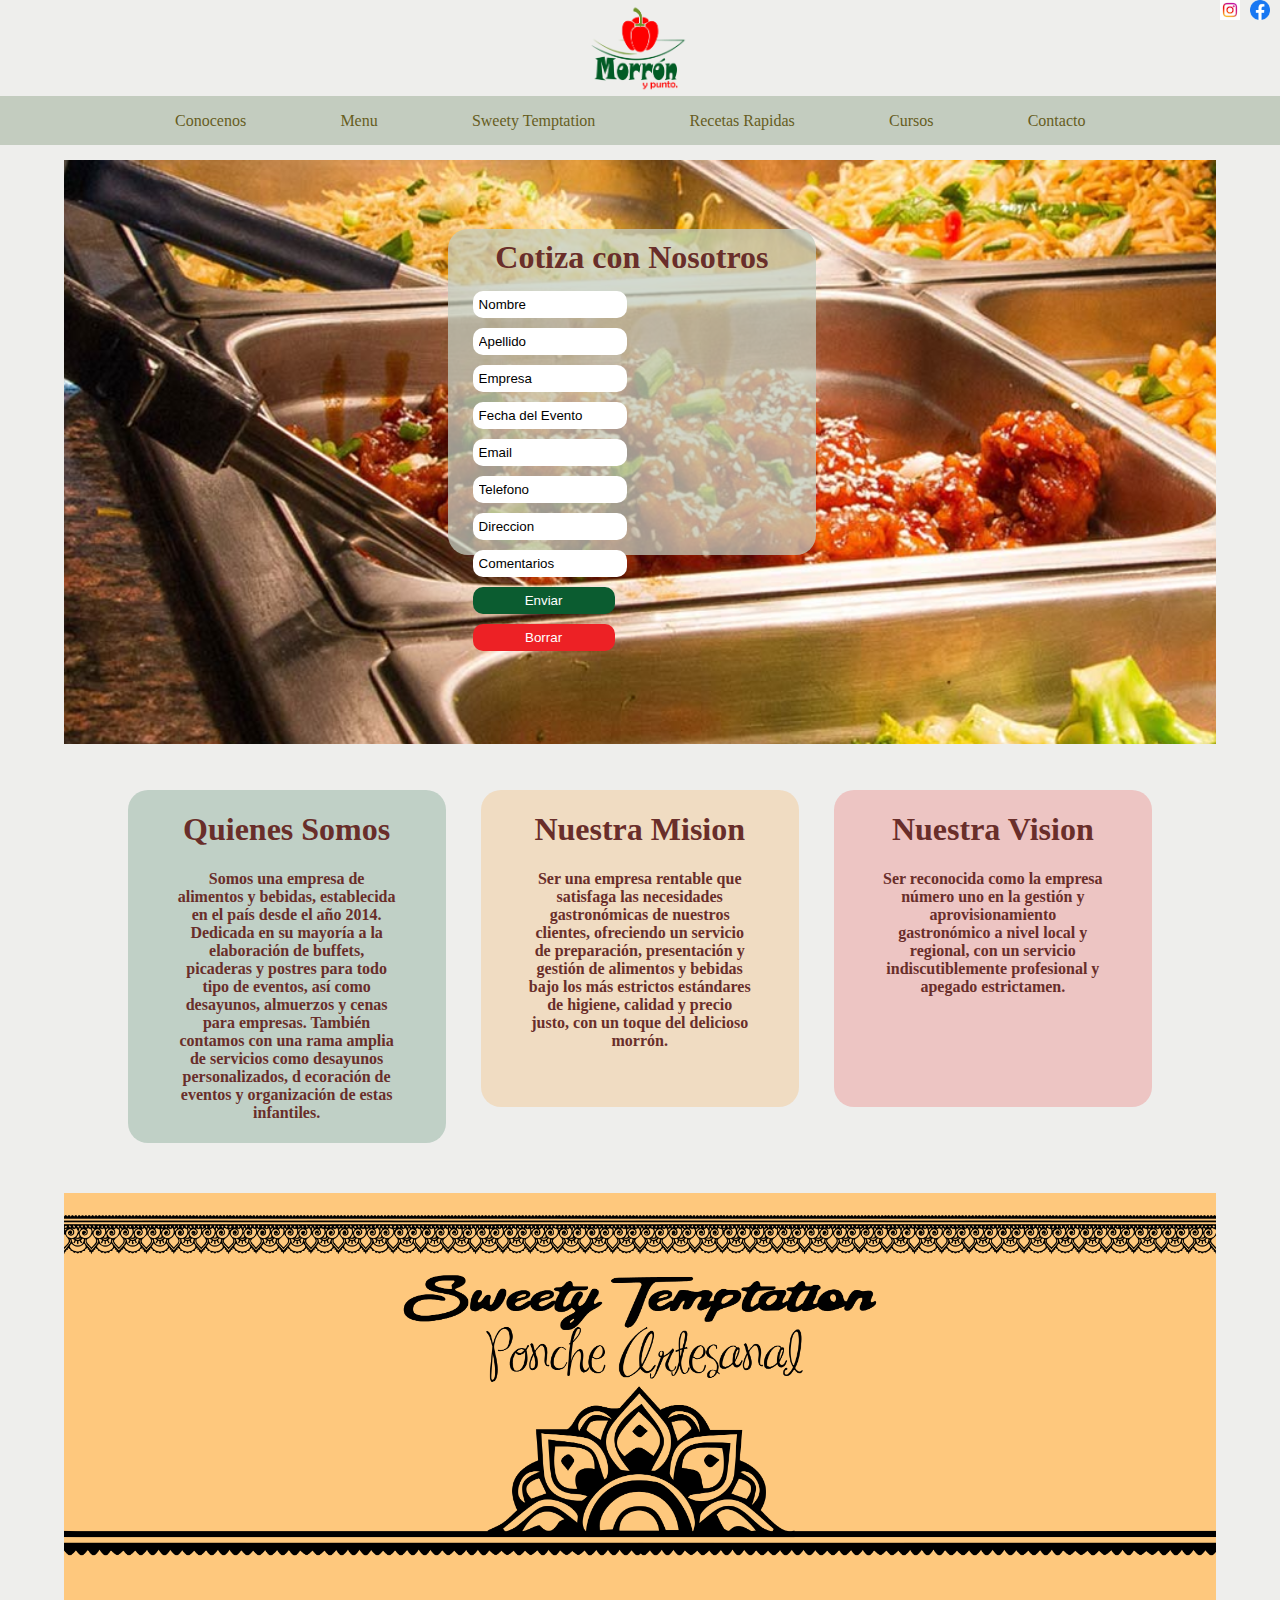
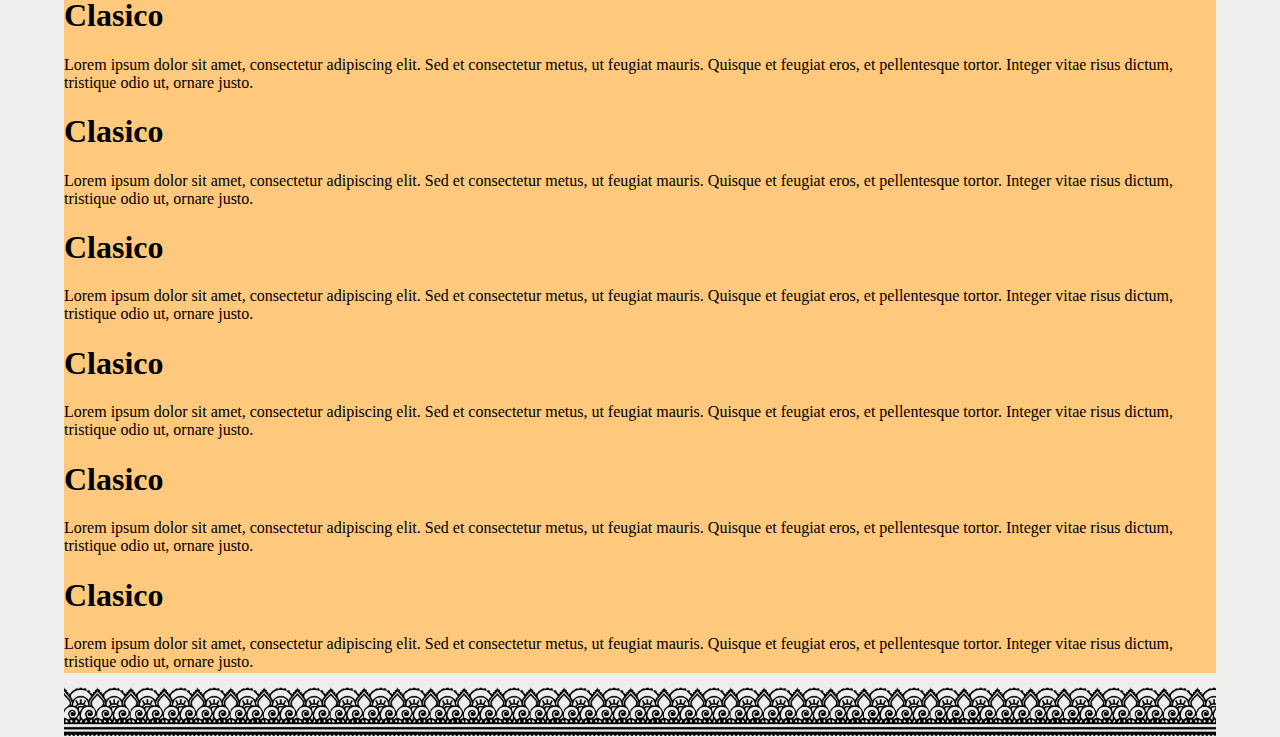
==== index.html @ d9755382 "Update index.html" ====
<!DOCTYPE HTML>
	<html lang="en-US">

<head>
	
	<meta charset ="utf-8"> 

	<title>	Morron Y Punto </title>

	<link	rel="stylesheet" type="text/css" href="main.css"/>
	
</head>

			
<body>


<header>
		<nav class="socialMediaButtons">
			<a href="https://www.facebook.com/"><img src="img/logoFB.png" width="20px"></a>
			<a href="https://www.instagram.com/"><img src="img/logoInstagram.jpg" width="20px" ></a>			
		</nav>
	
	<article class="logoHeader">
    	<img src="img/morronLogo.png" width="100px" class="center" style="margin:0px 46%;">
    </article>	
<nav class="navMain">
		<ul class="navButtons">
			<li><a href="#tabAbout">Conocenos</a></li>
			<li><a href="index">Menu</a></li>
			<li><a href="#sweety">Sweety Temptation</a></li>
            <li><a href="index">Recetas Rapidas</a></li>
			<li><a href="index">Cursos</a></li>
			<li><a href="index">Contacto</a></li>			
		</ul>
		

</nav>
</header>





<main>

	<article class="tabHome">

		<section class="formQuote">
	<h1>Cotiza con Nosotros</h1>
        <!--floatLeft inputs-->
    <input  type="text" value="Nombre">
    <input  type="text" value="Apellido">
    <input  type="text" value="Empresa">
    <input  type="text" value="Fecha del Evento">
        <!--floatRight inputs-->    
    <input  type="text" value="Email">
    <input  type="text" value="Telefono">
    <input  type="text" value="Direccion">
    <input  type="text" value="Comentarios">
        <!--Buttons (Duh!)-->           
	<input	id="enviar"	type="submit" value="Enviar" >
	<input	id="borrar"	type="reset" value="Borrar" >

		</section>

	</article>


<article id="tabAbout" class="tabAbout" > <!--tab1-->

		<a href="#tabAbout">
        <section class="card" style="background:rgb(11,92,48,0.2);">
        
			 <div class="tabAboutDescription" >
				<h1 > Quienes Somos </h1>
				<h4 > Somos una empresa de alimentos y bebidas, establecida en el país desde el año 2014. 
				Dedicada en su mayoría a la elaboración de buffets, picaderas y postres para todo tipo de eventos, así como desayunos, almuerzos y cenas para empresas.
				También contamos con una rama amplia de servicios como desayunos personalizados, d
				ecoración de eventos y organización de estas infantiles. 
				</h4>
			</div>
		</section>
        </a>

		<a href="#tabAbout">
        <section class="card" style="background:rgb(248,152,29,0.2);">
			<div class="tabAboutDescription ">
				 <h1 > Nuestra Mision </h1>
				<h4 > Ser una empresa rentable que satisfaga las necesidades gastronómicas de nuestros clientes, ofreciendo un servicio
				de preparación, presentación y gestión de alimentos y bebidas bajo los más estrictos estándares de higiene, calidad y
				precio justo, con un toque del delicioso morrón. 
				</h4>
			</div>
		</section>
    	</a>

        <a href="#tabAbout">
        <section class="card" style="background:rgb(237,33,37,0.2);">		
			<div class="tabAboutDescription">
				 <h1 > Nuestra Vision </h1>
				<h4 > Ser reconocida como la empresa número uno en la gestión y 
				aprovisionamiento gastronómico a nivel local y regional, con un servicio indiscutiblemente 
				profesional y apegado estrictamen.
				</h4>
			</div>	
		</section>		
    	</a>
		
		
		
	</article>




	<article id="sweety" class="tabSweeting">
    	
        <section class="tabSweetingHead">
     		<img src="img/imgSweeting.png" width="100%">
    	</section>
        
    		<section class="sweetFlavors"> 
            	
               	<div class="cardDiv">
                	<section class="sweetCard"> 
            		<h1> Clasico</h1>
                    	<div class="sweetDrop">
                    		<div class="sweetImg vanilla"> 
                        	<!--<img src="img/imgVainilla.jpg"  width="100%">-->
                         	</div>
                    			<div class="sweetFlavorsDes">
                    	
                       			<p> Lorem ipsum dolor sit amet, consectetur adipiscing elit. Sed et consectetur metus, ut feugiat mauris. Quisque et feugiat eros, et pellentesque tortor. Integer vitae risus dictum, tristique odio ut, ornare justo.	</p>
                    			</div>
                   </div>
                    
            	</section>

<section class="sweetCard"> 
            		<h1> Clasico</h1>
                    	<div class="sweetDrop">
                    		<div class="sweetImg bombom"> 
                        	<!--<img src="img/imgVainilla.jpg"  width="100%">-->
                         	</div>
                    			<div class="sweetFlavorsDes">
                    	
                       			<p> Lorem ipsum dolor sit amet, consectetur adipiscing elit. Sed et consectetur metus, ut feugiat mauris. Quisque et feugiat eros, et pellentesque tortor. Integer vitae risus dictum, tristique odio ut, ornare justo.	</p>
                    			</div>
                   </div>
                    
            	</section>
				</div>
                
                <div class="cardDiv">
                	<section class="sweetCard"> 
            		<h1> Clasico</h1>
                    	<div class="sweetDrop">
                    		<div class="sweetImg ciruela"> 
                        	<!--<img src="img/imgVainilla.jpg"  width="100%">-->
                         	</div>
                    			<div class="sweetFlavorsDes">
                    	
                       			<p> Lorem ipsum dolor sit amet, consectetur adipiscing elit. Sed et consectetur metus, ut feugiat mauris. Quisque et feugiat eros, et pellentesque tortor. Integer vitae risus dictum, tristique odio ut, ornare justo.	</p>
                    			</div>
                   </div>
                    
            	</section>
                
				<section class="sweetCard"> 
            		<h1> Clasico</h1>
                    	<div class="sweetDrop">
                    		<div class="sweetImg pistachio"> 
                        	<!--<img src="img/imgVainilla.jpg"  width="100%">-->
                         	</div>
                    			<div class="sweetFlavorsDes">
                    	
                       			<p> Lorem ipsum dolor sit amet, consectetur adipiscing elit. Sed et consectetur metus, ut feugiat mauris. Quisque et feugiat eros, et pellentesque tortor. Integer vitae risus dictum, tristique odio ut, ornare justo.	</p>
                    			</div>
                   </div>
                    
            	</section>
				</div>
                
                <div class="cardDiv">
					<section class="sweetCard"> 
            		<h1> Clasico</h1>
                    	<div class="sweetDrop">
                    		<div class="sweetImg turron"> 
                        	<!--<img src="img/imgVainilla.jpg"  width="100%">-->
                         	</div>
                    			<div class="sweetFlavorsDes">
                    	
                       			<p> Lorem ipsum dolor sit amet, consectetur adipiscing elit. Sed et consectetur metus, ut feugiat mauris. Quisque et feugiat eros, et pellentesque tortor. Integer vitae risus dictum, tristique odio ut, ornare justo.	</p>
                    			</div>
                   </div>
                    
            	</section>
<section class="sweetCard"> 
            		<h1> Clasico</h1>
                    	<div class="sweetDrop">
                    		<div class="sweetImg coco"> 
                        	<!--<img src="img/imgVainilla.jpg"  width="100%">-->
                         	</div>
                    			<div class="sweetFlavorsDes">
                    	
                       			<p> Lorem ipsum dolor sit amet, consectetur adipiscing elit. Sed et consectetur metus, ut feugiat mauris. Quisque et feugiat eros, et pellentesque tortor. Integer vitae risus dictum, tristique odio ut, ornare justo.	</p>
                    			</div>
                   </div>
                    
            	</section>
				</div>

            	</section>
            
            
            </section>
            
    
    	<section class="tabSweetingFoot">
        	
        </section>

    </article>
    
    
    

</main>	

<footer> 

</footer>

<!--
Lorem Ipsum is simply dummy text of the printing and typesetting industry. Lorem Ipsum has been the industry's standard dummy text ever since the 1500s, when an unknown printer took a galley of type and scrambled it to make a type specimen book. It has survived not only five centuries, but also the leap into electronic typesetting, remaining essentially unchanged. It was popularised in the 1960s with the release of Letraset sheets containing Lorem Ipsum passages, and more recently with desktop publishing software like Aldus PageMaker including versions of Lorem Ipsum
	-->	







</body>

</html>
---- main.css ----
html
{
	scroll-behavior: smooth;
}

.center 
{margin	:0px 50%;}

.floatLeft
{float	:left;}

.floatRight 
{float	:right;}



/*.container
{
	width: 75%;
    margin: 0px 25%;
}
	maybe?
*/


body
{
	width			:100%;
	margin			:0px;
	padding			:0px;
	background		:#EEEEEC;
	text-decoration	:none;
	font			:18;
}

a
{
	text-decoration:none;
	text-transform:none;
}

header
{
/*	position:absolute;
	margin-bottom: 100px;*/
	width		:100%;
	max-height	:200px;
}

Header aside
{
	width: 100%;
}

logoHeader
{
	float		:left;
	background	:#C3CCBF;
}


.navMain
{
	width		:100%;
	float		:right;
	color		:#665D1E;
	/*height	:70px;*/
	background	:#C3CCBF;
	display: inline-block;
}

.socialMediaButtons
{
	width				:100%; 
	position			:absolute;
	/*background-color	:#C3CCBF;*/
	height				:20px;
}

.socialMediaButtons img
{
	float			:right;
	margin			:0px 10px 0px 0px;
}

.navButtons
{
	list-style	:none;
	margin		:0px auto 0px auto;
	padding		:0px;
	width		:80%;
	font-size	: 100%;

}

.navButtons a
{
	/*background: #B0BF1A;*/
	color			:#665D1E;
	/*width			:16%;*/
	padding			: 1.5% 4.6%;
	float			:left;
	text-decoration	:none;
	text-align		:center;
	padding			: 20% auto;
	transition		:1s;
	
}
.navButtons a:hover
{
	background		:#665D1E;
	color			:#ffffff;
	transition		:1s;
}




main
{
	background		:url(img/imgBackground.jpg) no-repeat /*center*/ fixed;
	background-size	:cover;
	width			:90%;
	margin			:5% auto;
}



.tabHome
{
	width			:100%;
	height			:20%;
	/*padding			:4% 0%;*/
}

.formQuote
{
	background		: rgba(195,204,191,0.75) /*#C3CCBF*/;
	border-radius	: 2px;
	max-width		: 32%;
	min-width		: 20%;
	max-height		: 306px;
	margin			: 6% 33.3% 16% 33.3%;
	padding			: 10px 0px;
	border-radius	: 20px;
	display			: inline-block;
}

.formQuote input
{
	float			:left;
	width			:38.5%;
	min-width		:38.5%;
	border-radius	:10px;
	border			:none;
	background		:#FFF;
	margin			:5px 25px;
	padding			:6px;
	display			:block;
}

.formQuote h1
{
	float			:left;
	margin			:0;
	width			:100%;
	text-align		:center;
	margin-bottom	:10px;
	color			:#692E2A;
}

#borrar
{
	background	:#ED2125; 
	color		:#FFF;
	transition	: 0.3s;
}

#borrar:hover
{
	color		:#000;
	background	:#FBD3D3;
	font-weight	:bolder;
	transition	: 0.3s;
}

#enviar
{
	background	:#0B5C30; 
	color		:#FFF;
	transition	: 0.3s;
}

#enviar:hover
{
	color		:#000;
	background	:#CEDED6;
	font-weight	:bolder;
	transition	: 0.3s;
}


.tabAbout
{
	background	:#EEEEEC;
	width		:92%;
	height		:20%;
	display		:inline-block;
	padding		:4%;
}

/*.tabAbout section
{
	width	:100%;
	height	:20%;
	float	:left;
	display: inline-block;
}

.tabAboutimg

{
	width: 30%;
}
.tabAbout h1
{
	width: 100%;
	height: 20%;
}

.tabAbout h2
{
	width: 100%;
	height: 20%;
}
*/

.card
{
	/*background-image:url(img/imgMorronTra.png) center;*/
	width			:30%;
	min-height		:317px;
	text-align		:center;
	display			:inline-block;
	float			:left;
	margin			:0 1.66%;
	border-radius	: 20px;
	text-decoration:none;
	text-transform:none;
	color:#692E2A;
}

.tabAboutDescription
{
	width: 70%;
	margin: 0px 15%;
}









.tabSweeting
{
	background	:#FEC87D;
	width		:100%;
	height		:1080px;
	/*padding	:4%;*/
}

.tabSweeting section
{
	width:100%;
}

.tabSweetingHead
{
	
}

.tabSweetingFoot
{
	background		:url(img/patSweet.png);
	background-size	:auto 100%;
	height			:4.5%;
}
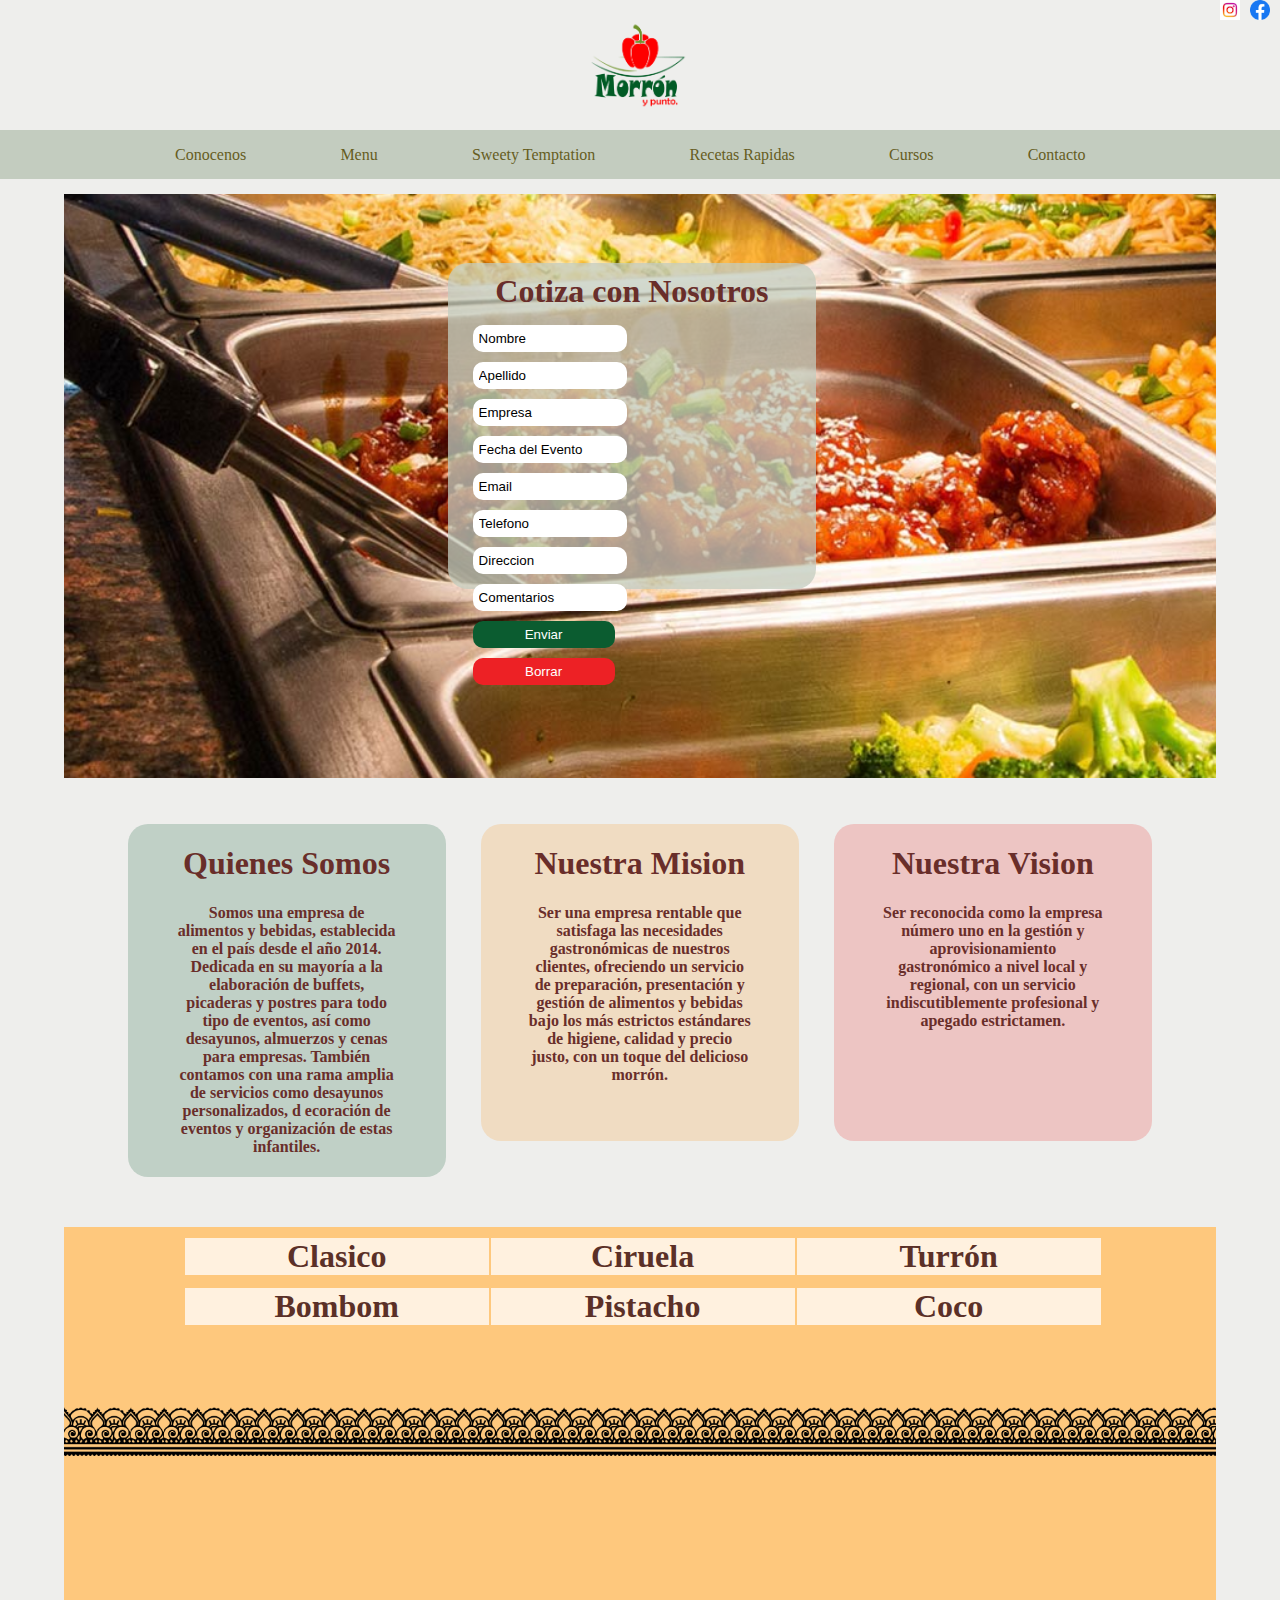
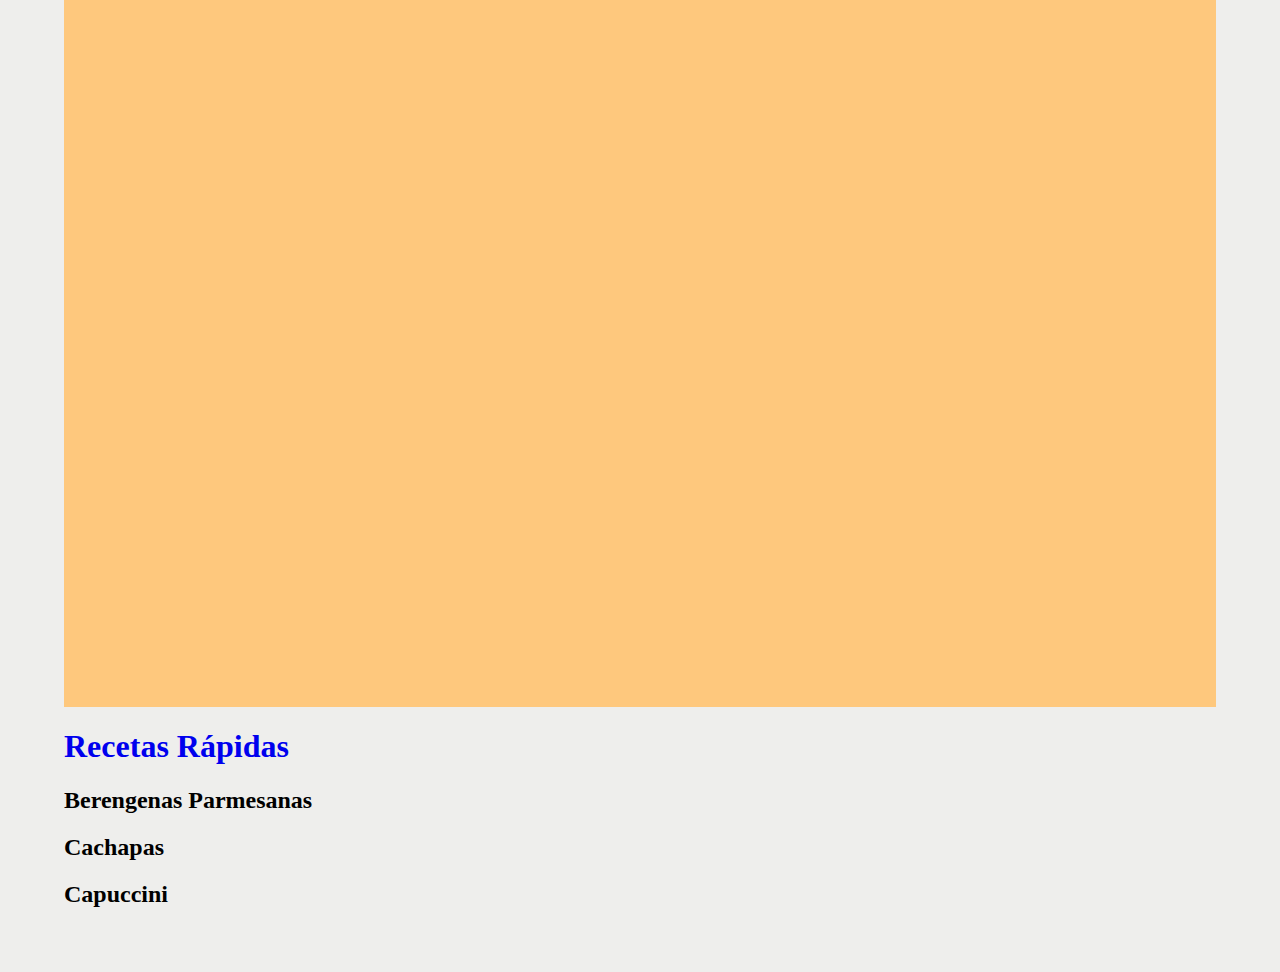
==== commit ae542b4b: "Update index.html" ====
--- a/index.html
+++ b/index.html
@@ -22,14 +22,14 @@
 		</nav>
 	
 	<article class="logoHeader">
-    	<img src="img/morronLogo.png" width="100px" class="center" style="margin:0px 46%;">
+    	<img src="img/morronLogo.png" width="100px" class="center" style="margin:17px 46%;">
     </article>	
 <nav class="navMain">
 		<ul class="navButtons">
 			<li><a href="#tabAbout">Conocenos</a></li>
 			<li><a href="index">Menu</a></li>
 			<li><a href="#sweety">Sweety Temptation</a></li>
-            <li><a href="index">Recetas Rapidas</a></li>
+            <li><a href="#recetas">Recetas Rapidas</a></li>
 			<li><a href="index">Cursos</a></li>
 			<li><a href="index">Contacto</a></li>			
 		</ul>
@@ -67,6 +67,60 @@
 	</article>
 
 
+	<!--<article id="tabAbout" class="tabAbout"> <!--tab1--
+		<section>
+			
+			<div class="tabAboutimg floatLeft">
+				<img src="img/morron.jpg" width="200px">
+			</div>
+			
+			<div class="tabAboutDescription ">
+				<h1 class="floatLeft" > Quienes Somos </h1>
+				<h2 class="floatLeft" > Somos una empresa de alimentos y bebidas, establecida en el país desde el año 2014. 
+				Dedicada en su mayoría a la elaboración de buffets, picaderas y postres para todo tipo de eventos, así como desayunos, almuerzos y cenas para empresas.
+				También contamos con una rama amplia de servicios como desayunos personalizados, d
+				ecoración de eventos y organización de estas infantiles. 
+				</h2>
+			</div>
+	
+		</section>
+		
+		<section><!--tab2--
+			
+			<div class="tabAboutimg floatRight">
+				<img src="img/ajo.jpg" width="200px">
+			</div>
+			
+			<div class="tabAboutDescription ">
+				<h1 class="floatLeft" > Nuestra Mision </h1>
+				<h2 class="floatLeft" > Ser una empresa rentable que satisfaga las necesidades gastronómicas de nuestros clientes, ofreciendo un servicio
+				de preparación, presentación y gestión de alimentos y bebidas bajo los más estrictos estándares de higiene, calidad y
+				precio justo, con un toque del delicioso morrón. 
+				</h2>
+			</div>
+	
+		</section>
+
+		<section><!--tab3<--
+			
+			<div class="tabAboutimg floatLeft">
+				<img src="img/cebolla.jpg" width="200px">
+			</div>
+			
+			<div class="tabAboutDescription ">
+				<h1 class="floatLeft" > Nuestra Vision </h1>
+				<h2 class="floatLeft" > Ser reconocida como la empresa número uno en la gestión y 
+				aprovisionamiento gastronómico a nivel local y regional, con un servicio indiscutiblemente 
+				profesional y apegado estrictamen.
+				</h2>
+			</div>
+	
+		</section>		
+		
+		
+		
+	</article>-->
+
 <article id="tabAbout" class="tabAbout" > <!--tab1-->
 
 		<a href="#tabAbout">
@@ -114,12 +168,14 @@
 
 
 
-	<article id="sweety" class="tabSweeting">
-    	
-        <section class="tabSweetingHead">
-     		<img src="img/imgSweeting.png" width="100%">
-    	</section>
-        
+	
+    <article id="sweety" class="tabSweeting">
+     
+    	<a href="#sweety">
+        	<section class="tabSweetingHead">
+<!--     		<img src="img/imgSweeting.png" width="100%">
+-->    		</section>
+        </a>
     		<section class="sweetFlavors"> 
             	
                	<div class="cardDiv">
@@ -128,7 +184,7 @@
                     	<div class="sweetDrop">
                     		<div class="sweetImg vanilla"> 
                         	<!--<img src="img/imgVainilla.jpg"  width="100%">-->
-                         	</div>
+<!-- Change it back to IMG instead of Background image-->                         	</div>
                     			<div class="sweetFlavorsDes">
                     	
                        			<p> Lorem ipsum dolor sit amet, consectetur adipiscing elit. Sed et consectetur metus, ut feugiat mauris. Quisque et feugiat eros, et pellentesque tortor. Integer vitae risus dictum, tristique odio ut, ornare justo.	</p>
@@ -138,7 +194,7 @@
             	</section>
 
 <section class="sweetCard"> 
-            		<h1> Clasico</h1>
+            		<h1> Bombom</h1>
                     	<div class="sweetDrop">
                     		<div class="sweetImg bombom"> 
                         	<!--<img src="img/imgVainilla.jpg"  width="100%">-->
@@ -154,7 +210,7 @@
                 
                 <div class="cardDiv">
                 	<section class="sweetCard"> 
-            		<h1> Clasico</h1>
+            		<h1> Ciruela</h1>
                     	<div class="sweetDrop">
                     		<div class="sweetImg ciruela"> 
                         	<!--<img src="img/imgVainilla.jpg"  width="100%">-->
@@ -168,7 +224,7 @@
             	</section>
                 
 				<section class="sweetCard"> 
-            		<h1> Clasico</h1>
+            		<h1> Pistacho</h1>
                     	<div class="sweetDrop">
                     		<div class="sweetImg pistachio"> 
                         	<!--<img src="img/imgVainilla.jpg"  width="100%">-->
@@ -184,7 +240,7 @@
                 
                 <div class="cardDiv">
 					<section class="sweetCard"> 
-            		<h1> Clasico</h1>
+            		<h1> Turrón</h1>
                     	<div class="sweetDrop">
                     		<div class="sweetImg turron"> 
                         	<!--<img src="img/imgVainilla.jpg"  width="100%">-->
@@ -197,7 +253,7 @@
                     
             	</section>
 <section class="sweetCard"> 
-            		<h1> Clasico</h1>
+            		<h1> Coco</h1>
                     	<div class="sweetDrop">
                     		<div class="sweetImg coco"> 
                         	<!--<img src="img/imgVainilla.jpg"  width="100%">-->
@@ -224,11 +280,45 @@
     </article>
     
     
+    <article id="recetas">
+    
+    <a href="#recetas"> <h1> Recetas Rápidas</h1> </a>
+    	<section>
+        	
+            <div class="recCard"> 
+        		<div class="circlePic" style="background-image:url(img/imgRecBerengenas.jpg)">
+                </div>
+            	<h2> Berengenas Parmesanas </h2>             		 			
+             </div>
+                
+            <div class="recCard">
+        		<div class="circlePic"  style="background-image:url(img/imgRecCachapas.jpg)">
+                </div>
+            	<h2> Cachapas </h2>
+            </div>
+            
+            <div class="recCard">
+                <div class="circlePic"  style="background-image:url(img/imgRecCapiccino.jpg)">
+                </div>
+             	<h2> Capuccini</h2>
+            </div>
+            
+		</section>    
+    </article>
+    
     
 
 </main>	
 
 <footer> 
+
+
+
+<!--
+<img src="img/imgRecBerengenas.jpg">
+<img src="img/imgRecCachapas.jpg">
+<img src="img/imgRecCapiccino.jpg">
+-->
 
 </footer>
 
--- a/main.css
+++ b/main.css
@@ -1,6 +1,7 @@
 html
 {
 	scroll-behavior: smooth;
+	margin:0;
 }
 
 .center 
@@ -12,6 +13,11 @@
 .floatRight 
 {float	:right;}
 
+p
+{
+	margin:0;
+	padding:0;
+}
 
 
 /*.container
@@ -66,7 +72,7 @@
 	color		:#665D1E;
 	/*height	:70px;*/
 	background	:#C3CCBF;
-	display: inline-block;
+	display		: inline-block;
 }
 
 .socialMediaButtons
@@ -89,13 +95,13 @@
 	margin		:0px auto 0px auto;
 	padding		:0px;
 	width		:80%;
-	font-size	: 100%;
+	font-size	:100%;
 
 }
 
 .navButtons a
 {
-	/*background: #B0BF1A;*/
+	/*background	: #B0BF1A;*/
 	color			:#665D1E;
 	/*width			:16%;*/
 	padding			: 1.5% 4.6%;
@@ -130,20 +136,20 @@
 {
 	width			:100%;
 	height			:20%;
-	/*padding			:4% 0%;*/
+	/*padding		:4% 0%;*/
 }
 
 .formQuote
 {
-	background		: rgba(195,204,191,0.75) /*#C3CCBF*/;
-	border-radius	: 2px;
-	max-width		: 32%;
-	min-width		: 20%;
-	max-height		: 306px;
-	margin			: 6% 33.3% 16% 33.3%;
-	padding			: 10px 0px;
-	border-radius	: 20px;
-	display			: inline-block;
+	background		:rgba(195,204,191,0.75) /*#C3CCBF*/;
+	border-radius	:2px;
+	max-width		:32%;
+	min-width		:20%;
+	max-height		:306px;
+	margin			:6% 33.3% 16% 33.3%;
+	padding			:10px 0px;
+	border-radius	:20px;
+	display			:inline-block;
 }
 
 .formQuote input
@@ -245,9 +251,9 @@
 	float			:left;
 	margin			:0 1.66%;
 	border-radius	: 20px;
-	text-decoration:none;
-	text-transform:none;
-	color:#692E2A;
+	text-decoration	:none;
+	text-transform	:none;
+	color			:#692E2A;
 }
 
 .tabAboutDescription
@@ -269,18 +275,167 @@
 	background	:#FEC87D;
 	width		:100%;
 	height		:1080px;
+	display:inline-block;
 	/*padding	:4%;*/
 }
 
 .tabSweeting section
 {
+	/*width:100%;*/
+}
+
+.tabSweetingHead
+{
+	
+}
+
+.sweetFlavors
+{
+	width: 80%;
+	margin-bottom: 5%;
+	padding: 0% 10%;
+	display:inline-block;
+}
+
+.cardDiv
+{
+	width: 33%;
+	float: left;
+	margin: 1% 0.1%;
+}
+.sweetCard
+{
+	width: 100%;
+	color:#FFF;
+	display:inline-block;
+	/*float:left;*/
+	transition: 1s;
+	float:left;
+	margin: 0.5% 1.5%;
+}
+
+.sweetCard h1
+{
 	width:100%;
-}
-
-.tabSweetingHead
-{
-	
-}
+	height: 5%;
+	background: #FFF1DF;
+	text-align:center;
+	margin:0;
+	transition: 1s;
+	color:#5B3027;
+	float: left;
+}
+
+.sweetImg p
+{
+	padding: 5px 5%;
+	text-align:justify;
+}
+
+
+.sweetImg
+{
+	background-size: 100%;
+	/*opacity: 0;*/
+	width:100%;
+	height: 0px;
+	/*max-height: 260px;*/
+	/*border:#000 2px solid;*/
+	/*opacity: 0;*/
+	float: left;
+	transition: 1s;
+	/*visibility:hidden;*/
+}
+
+.sweetDrop
+{
+	visibility:hidden;
+	/*display:none;*/
+	opacity:0;
+	transition: 1s;
+	text-align:justify;
+	font-size:0%;
+}
+
+.sweetCard:hover .sweetImg
+{
+	opacity: 100;
+	height: 270px;
+	transition: 1s;
+}
+
+
+.sweetCard:hover .sweetDrop
+{
+	visibility:visible;
+	/*display:inline-block;*/
+	text-align:justify;
+	font-size:100%;
+	opacity: 100;
+	transition: 1s;
+}
+
+.sweetCard:hover h1
+{
+	background:#5B3027;
+	transition: 1s;
+	color:#FFF1DF;
+}
+
+.vanilla
+{
+	background:url(img/imgVainilla.jpg) no-repeat;
+	background-size: 100%;
+}
+.bombom
+{
+	background:url(img/imgBombom.jpg) no-repeat;
+	background-size: 100%;
+}
+.ciruela
+{
+	background:url(img/imgCiruelas.jpg) no-repeat;
+	background-size: 100%;
+}
+.pistachio
+{
+	background:url(img/imgPistachio.jpg) no-repeat;
+	background-size: 100%;
+}
+.turron
+{
+	background:url(img/imgTurron.jpg) no-repeat;
+	background-size: 100%;
+}
+.coco
+{
+	background:url(img/imgCoco.jpg) no-repeat;
+	background-size: 100%;
+}
+
+
+/*.sweetImg img
+{
+	max-width:100%;
+	max-height:100%;
+	object-fit: cover;
+}*/
+
+.sweetFlavorsDes
+{
+	background:#FFF1DF;
+	color: #5B3027;
+	width:100%;
+	height: 35%;
+	float: left;
+}
+
+.sweetFlavorsDes p
+{
+	padding: 5px 5%;
+}
+
+
 
 .tabSweetingFoot
 {
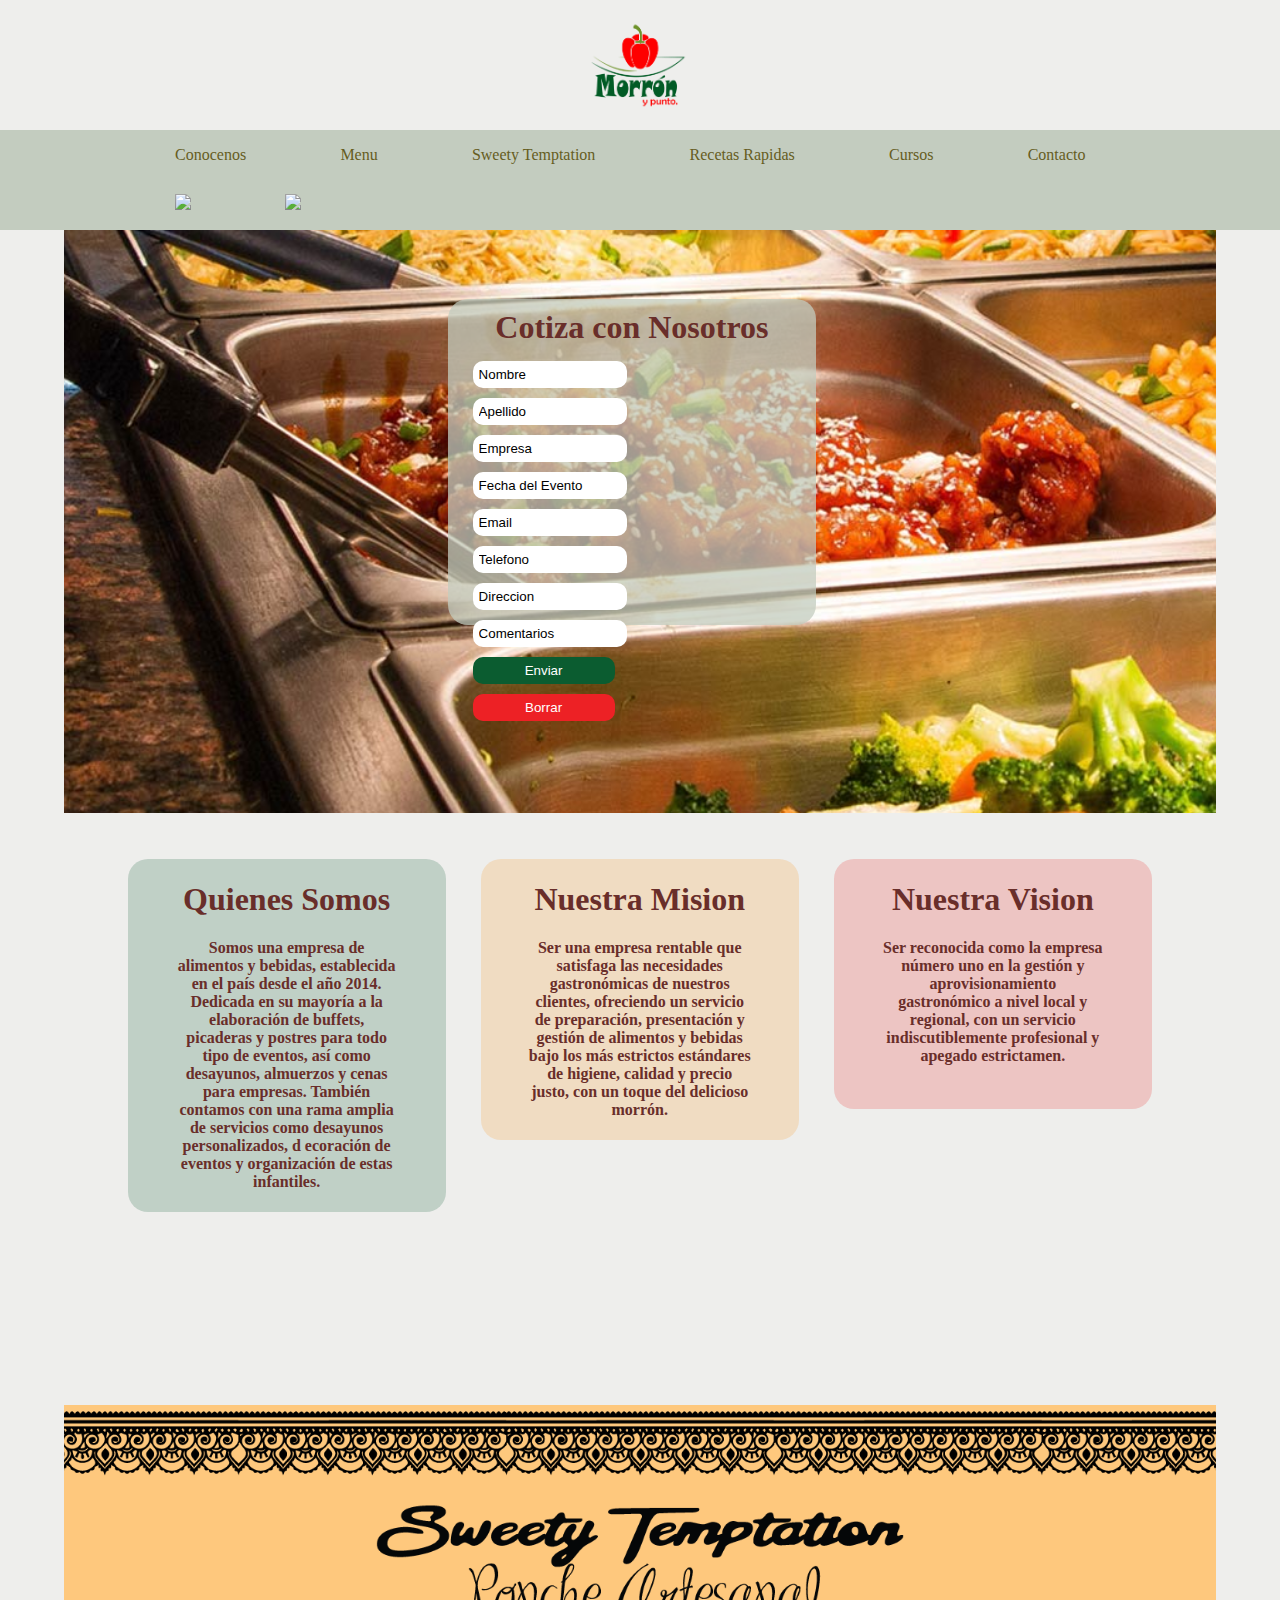
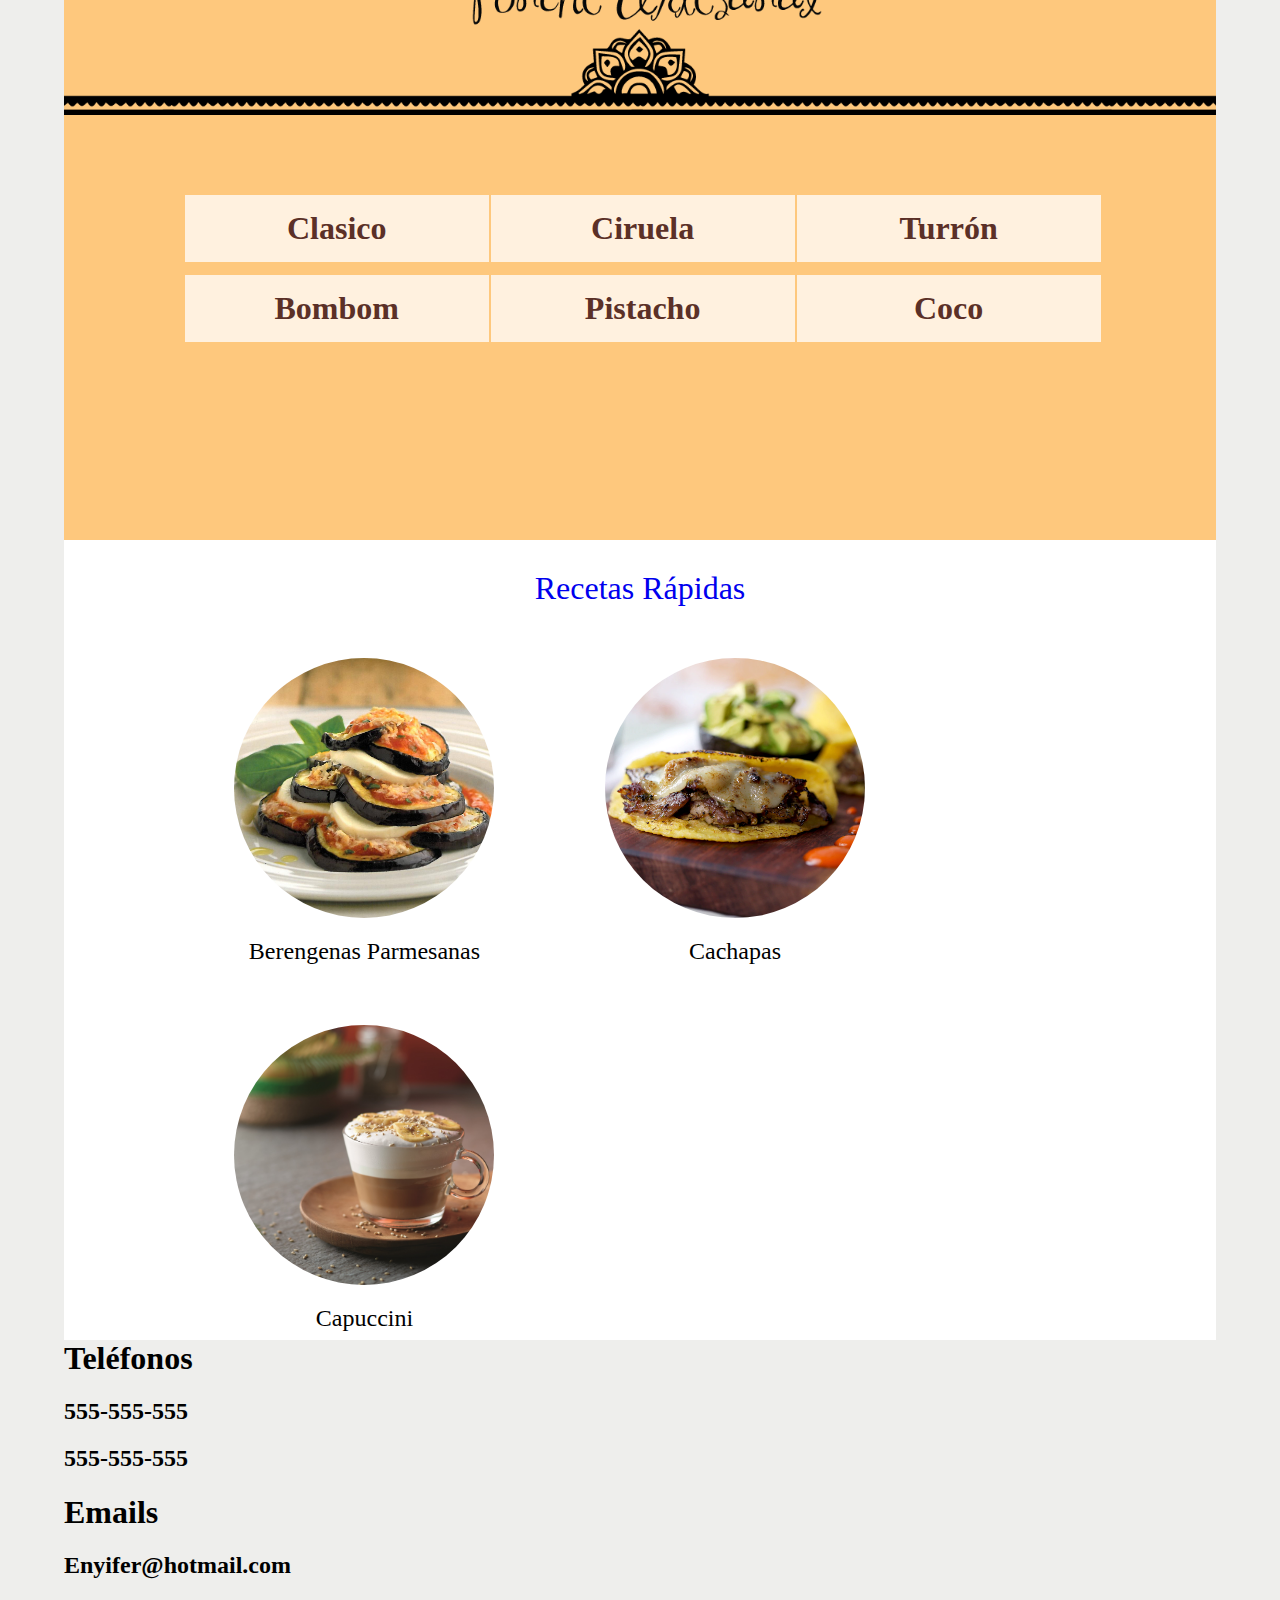
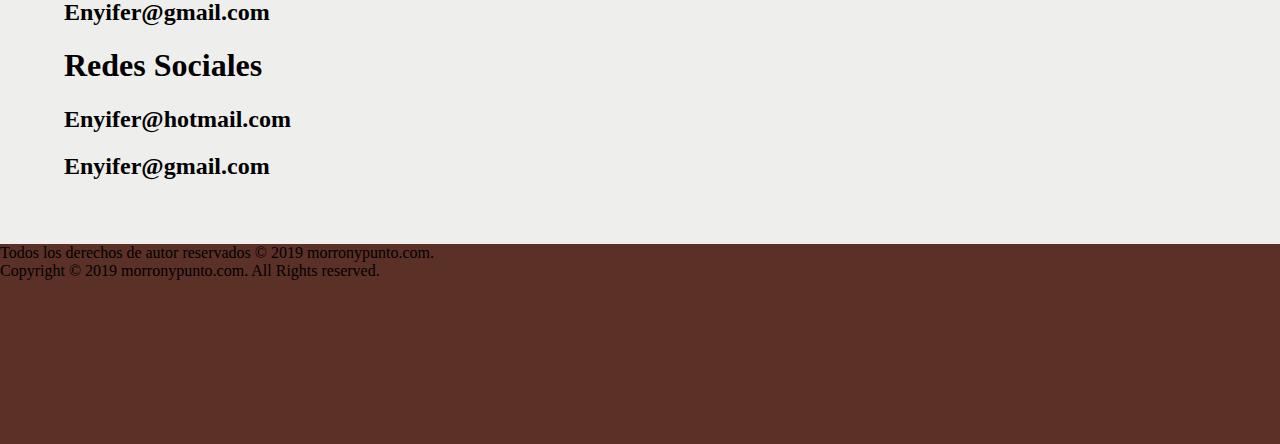
==== commit 77209233: "Update index.html" ====
--- a/index.html
+++ b/index.html
@@ -16,10 +16,10 @@
 
 
 <header>
-		<nav class="socialMediaButtons">
+		<!--<nav class="socialMediaButtons">
 			<a href="https://www.facebook.com/"><img src="img/logoFB.png" width="20px"></a>
 			<a href="https://www.instagram.com/"><img src="img/logoInstagram.jpg" width="20px" ></a>			
-		</nav>
+		</nav>-->
 	
 	<article class="logoHeader">
     	<img src="img/morronLogo.png" width="100px" class="center" style="margin:17px 46%;">
@@ -31,13 +31,39 @@
 			<li><a href="#sweety">Sweety Temptation</a></li>
             <li><a href="#recetas">Recetas Rapidas</a></li>
 			<li><a href="index">Cursos</a></li>
+            <li><a href="index">Contacto</a></li>
+            <li><a href="index" class="navSocial">
+            <img src="img/imgFbTra.png" width="30px">
+            </a></li>
+            <li><a href="index" class="navSocial">
+            <img src="img/imgInsTra.png" width="30px">
+            </a></li>
+		</ul>
+		
+
+</nav>
+</header>
+
+<!--<header>
+		<nav class="socialMediaButtons">
+			<a href="https://www.facebook.com/"><img src="img/logoFB.png" width="20px"></a>
+			<a href="https://www.instagram.com/"><img src="img/logoInstagram.jpg" width="20px" ></a>			
+		</nav>
+	
+<nav class="navMain">
+<a href="#"><img src="img/morronLogo.png" width="100px" style="float:left;"></a>  
+		<ul class="navButtons">
+        	<li><a href="#tabAbout">Conocenos</a></li>
+			<li><a href="index">Menu</a></li>
+			<li><a href="#sweety">Sweety Temptation</a></li>
+            <li><a href="#recetas">Recetas Rapidas</a></li>
+			<li><a href="index">Cursos</a></li>
 			<li><a href="index">Contacto</a></li>			
 		</ul>
 		
 
 </nav>
-</header>
-
+</header>-->
 
 
 
@@ -308,10 +334,45 @@
     
     
 
+
+
+<article class="contacto">
+
+	<section class="contSect">
+		<h1>Teléfonos</h1>
+		<h2>555-555-555</h2>
+        <h2>555-555-555</h2>
+	</section>
+
+	<section class="contSect">
+		<h1>Emails</h1>
+		<h2>Enyifer@hotmail.com</h2>
+        <h2>Enyifer@gmail.com</h2>
+	</section>
+
+	<section class="contSect">
+		<h1>Redes Sociales</h1>
+		<h2>Enyifer@hotmail.com</h2>
+        <h2>Enyifer@gmail.com</h2>
+	</section>
+    
+</article>
+
+
+
+
+
 </main>	
 
 <footer> 
 
+<div class="fooText">
+<a class="fooText"> Todos los derechos de autor reservados © 2019 morronypunto.com. </a>
+</div>
+
+<div class="fooText">
+<a class="fooText"> Copyright © 2019 morronypunto.com. All Rights reserved.  </a>
+</div>
 
 
 <!--
@@ -322,16 +383,6 @@
 
 </footer>
 
-<!--
-Lorem Ipsum is simply dummy text of the printing and typesetting industry. Lorem Ipsum has been the industry's standard dummy text ever since the 1500s, when an unknown printer took a galley of type and scrambled it to make a type specimen book. It has survived not only five centuries, but also the leap into electronic typesetting, remaining essentially unchanged. It was popularised in the 1960s with the release of Letraset sheets containing Lorem Ipsum passages, and more recently with desktop publishing software like Aldus PageMaker including versions of Lorem Ipsum
-	-->	
-
-
-
-
-
-
-
 </body>
 
 </html>
--- a/main.css
+++ b/main.css
@@ -210,9 +210,10 @@
 {
 	background	:#EEEEEC;
 	width		:92%;
-	height		:20%;
+	height		:500px;			/*:20%;*/
 	display		:inline-block;
 	padding		:4%;
+	float		:left;
 }
 
 /*.tabAbout section
@@ -245,12 +246,12 @@
 {
 	/*background-image:url(img/imgMorronTra.png) center;*/
 	width			:30%;
-	min-height		:317px;
+	min-height		:250px;
 	text-align		:center;
 	display			:inline-block;
 	float			:left;
 	margin			:0 1.66%;
-	border-radius	: 20px;
+	border-radius	:20px;
 	text-decoration	:none;
 	text-transform	:none;
 	color			:#692E2A;
@@ -258,8 +259,8 @@
 
 .tabAboutDescription
 {
-	width: 70%;
-	margin: 0px 15%;
+	width		: 70%;
+	margin		: 0px 15%;
 }
 
 
@@ -274,143 +275,147 @@
 {
 	background	:#FEC87D;
 	width		:100%;
-	height		:1080px;
-	display:inline-block;
+	/*height		:1080px;*/
+	display		:inline-block;
 	/*padding	:4%;*/
 }
 
-.tabSweeting section
-{
-	/*width:100%;*/
-}
+/*.tabSweeting section
+{
+	background	:#FEC87D;
+	
+	width:100%;
+}*/
 
 .tabSweetingHead
 {
-	
+	background		: url(img/imgSweetingLong.png) no-repeat center;
+	height			: 310px;
+	background-size	: cover;
 }
 
 .sweetFlavors
 {
-	width: 80%;
-	margin-bottom: 5%;
-	padding: 0% 10%;
-	display:inline-block;
+	width	: 80%;
+	margin	: 6% 0px 15% 0;
+	padding	: 0% 10%;
+	display	: inline-block;
 }
 
 .cardDiv
 {
-	width: 33%;
-	float: left;
-	margin: 1% 0.1%;
+	width			: 33%;
+	float			: left;
+	margin			: 1% 0.1%;
 }
 .sweetCard
 {
-	width: 100%;
-	color:#FFF;
-	display:inline-block;
+	width			: 100%;
+	color			:#FFF;
+	display			:inline-block;
 	/*float:left;*/
-	transition: 1s;
-	float:left;
-	margin: 0.5% 1.5%;
+	transition		: 1s;
+	float			:left;
+	margin			: 0.5% 1.5%;
 }
 
 .sweetCard h1
 {
-	width:100%;
-	height: 5%;
-	background: #FFF1DF;
-	text-align:center;
-	margin:0;
-	transition: 1s;
-	color:#5B3027;
-	float: left;
+	width		:100%;
+	background	:#FFF1DF;
+	text-align	:center;
+	margin		:0;
+	transition	:1s;
+	color		:#5B3027;
+	float		:left;
+	padding		:15px 0px;
 }
 
 .sweetImg p
 {
-	padding: 5px 5%;
-	text-align:justify;
+	padding			: 5px 5%;
+	text-align		:justify;
 }
 
 
 .sweetImg
 {
-	background-size: 100%;
+	background-size	: 100%;
 	/*opacity: 0;*/
-	width:100%;
-	height: 0px;
+	width			:100%;
+	height			: 0px;
 	/*max-height: 260px;*/
 	/*border:#000 2px solid;*/
 	/*opacity: 0;*/
-	float: left;
-	transition: 1s;
+	float			: left;
+	transition		: 1s;
 	/*visibility:hidden;*/
 }
 
 .sweetDrop
 {
-	visibility:hidden;
+	visibility		:hidden;
 	/*display:none;*/
-	opacity:0;
-	transition: 1s;
-	text-align:justify;
-	font-size:0%;
+	opacity			:0;
+	transition		: 1s;
+	text-align		:justify;
+	font-size		:0%;
 }
 
 .sweetCard:hover .sweetImg
 {
-	opacity: 100;
-	height: 270px;
-	transition: 1s;
+	opacity		: 100;
+	height		: 270px;
+	transition	: 1s;
 }
 
 
 .sweetCard:hover .sweetDrop
 {
-	visibility:visible;
+	visibility	:visible;
 	/*display:inline-block;*/
-	text-align:justify;
-	font-size:100%;
-	opacity: 100;
-	transition: 1s;
+	text-align	:justify;
+	font-size	:100%;
+	opacity		: 100;
+	transition	: 1s;
 }
 
 .sweetCard:hover h1
 {
-	background:#5B3027;
-	transition: 1s;
-	color:#FFF1DF;
+	background	:#5B3027;
+	transition	: 1s;
+	color		:#FFF1DF;
 }
 
 .vanilla
 {
-	background:url(img/imgVainilla.jpg) no-repeat;
-	background-size: 100%;
+	background		:url(img/imgVainilla.jpg) no-repeat;
+	background-size	: 100%;
 }
 .bombom
 {
-	background:url(img/imgBombom.jpg) no-repeat;
-	background-size: 100%;
+	background		:url(img/imgBombom.jpg) no-repeat;
+	background-size	: 100%;
 }
 .ciruela
 {
-	background:url(img/imgCiruelas.jpg) no-repeat;
-	background-size: 100%;
+	background		:url(img/imgCiruelas.jpg) no-repeat;
+	background-size	: 100%;
 }
 .pistachio
 {
-	background:url(img/imgPistachio.jpg) no-repeat;
-	background-size: 100%;
+	background		:url(img/imgPistachio.jpg) no-repeat;
+	background-size	: 100%;
 }
 .turron
 {
-	background:url(img/imgTurron.jpg) no-repeat;
-	background-size: 100%;
+	background		:url(img/imgTurron.jpg) no-repeat;
+	background-size	: 100%;
 }
 .coco
 {
-	background:url(img/imgCoco.jpg) no-repeat;
-	background-size: 100%;
+	background		:url(img/imgCoco.jpg) no-repeat;
+	background-size	: 100%;
 }
 
 
@@ -423,16 +428,16 @@
 
 .sweetFlavorsDes
 {
-	background:#FFF1DF;
-	color: #5B3027;
-	width:100%;
-	height: 35%;
-	float: left;
+	background	:#FFF1DF;
+	color		:#5B3027;
+	width		:100%;
+	height		:35%;
+	float		:left;
 }
 
 .sweetFlavorsDes p
 {
-	padding: 5px 5%;
+	padding		: 5px 5%;
 }
 
 
@@ -442,5 +447,67 @@
 	background		:url(img/patSweet.png);
 	background-size	:auto 100%;
 	height			:4.5%;
-}
-
+	float			:right;
+}
+
+#recetas
+{
+	height		:800px;
+	width		:80%;
+	padding		:0 10%;
+	float		:left;
+	background	:#FFF;
+}
+
+#recetas h1
+{
+	width		:100%;
+	padding		:1% 0;
+	font		:xx-large bold;
+	text-align	:center;
+}
+
+#recetas h2
+{
+	font		:x-large bold;
+	text-align	:center;
+}
+
+#recetas section
+{
+	width: 100%;
+	display:inline-block;
+}
+
+.recCard
+{
+	margin			:20px 6%;
+	float			:left;	
+}
+
+.circlePic
+{
+	background-size	:cover;
+	border-radius	:100%;
+	width			:260px;
+	height			:260px;
+	transition		:2s;
+}
+
+.circlePic:hover
+{
+	/*background-size	:100%;
+	border-radius		:100%;
+	width				:260px;
+	height				:260px;*/
+	transition			:2s;
+	transform			:scale(1.2);
+}
+
+footer
+{
+	background	:#5B3027;
+	width		:100%;
+	height		:200px;
+	float		:left;
+}
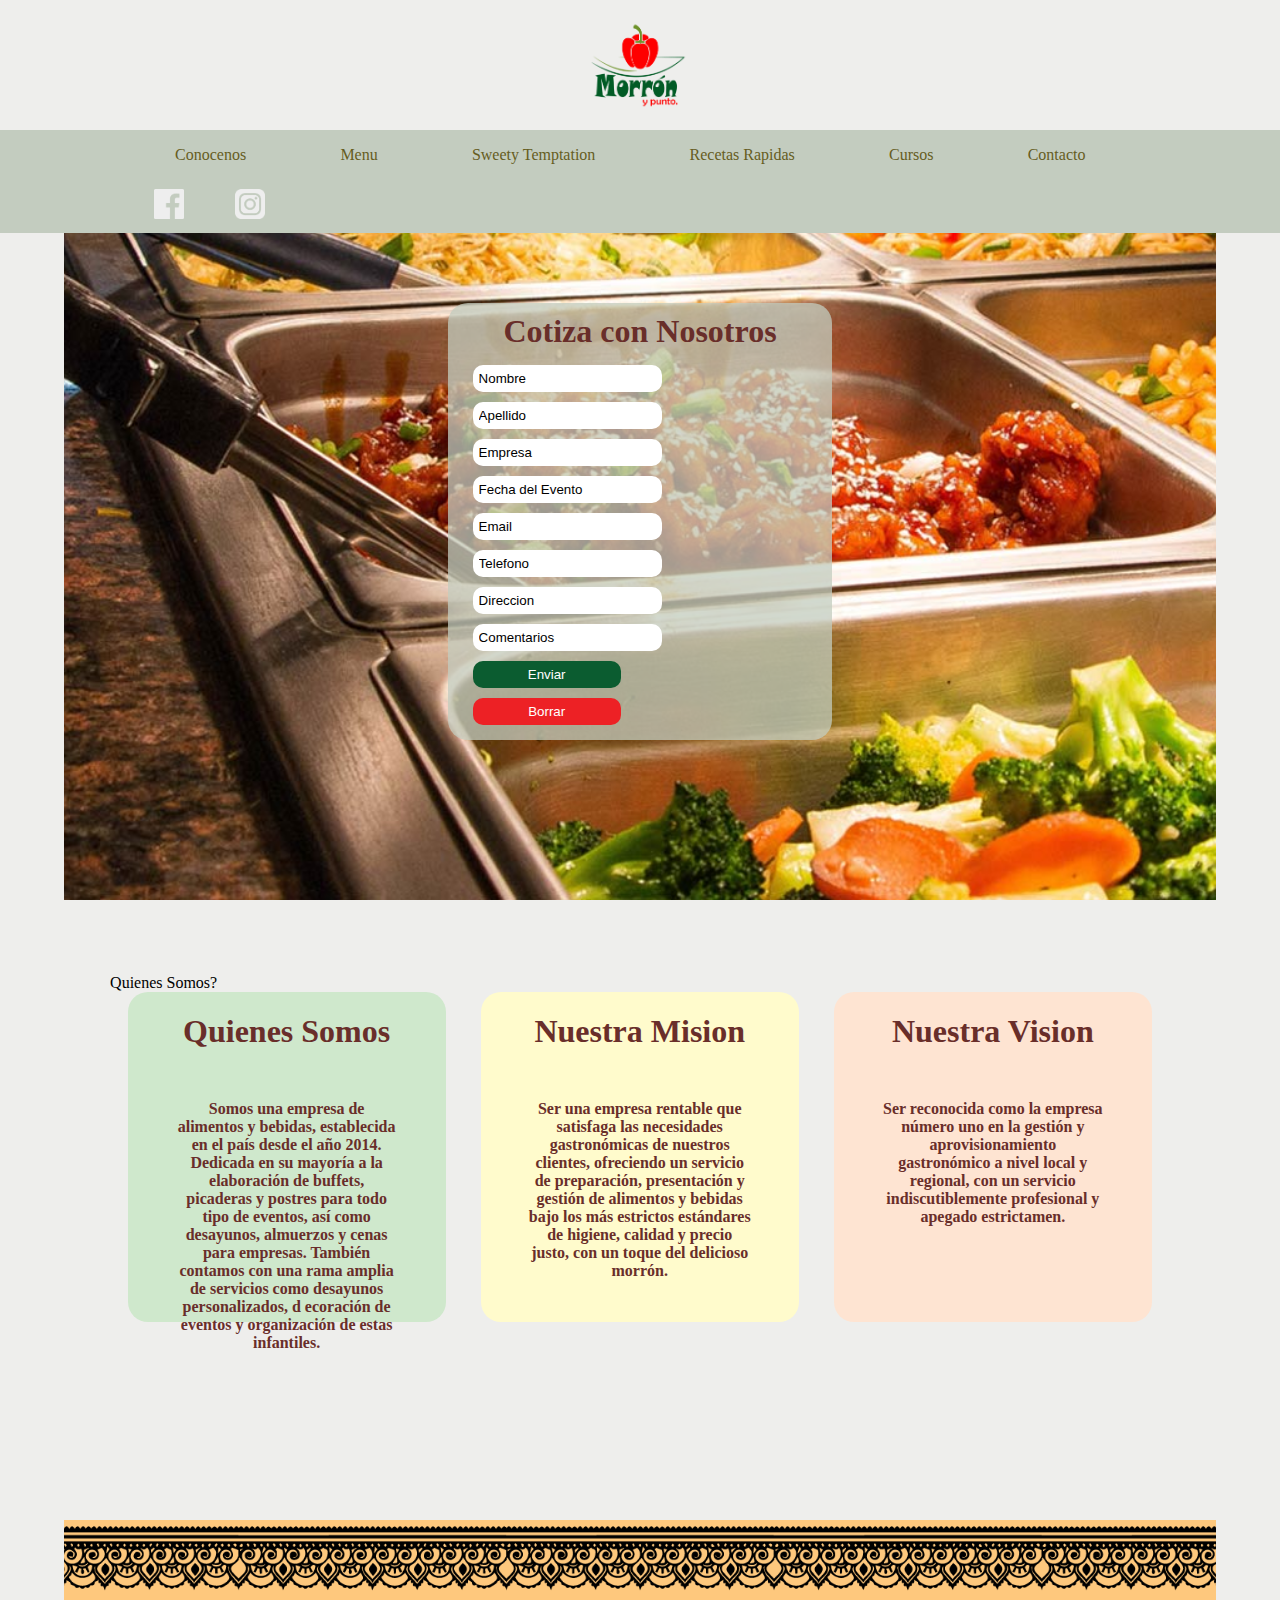
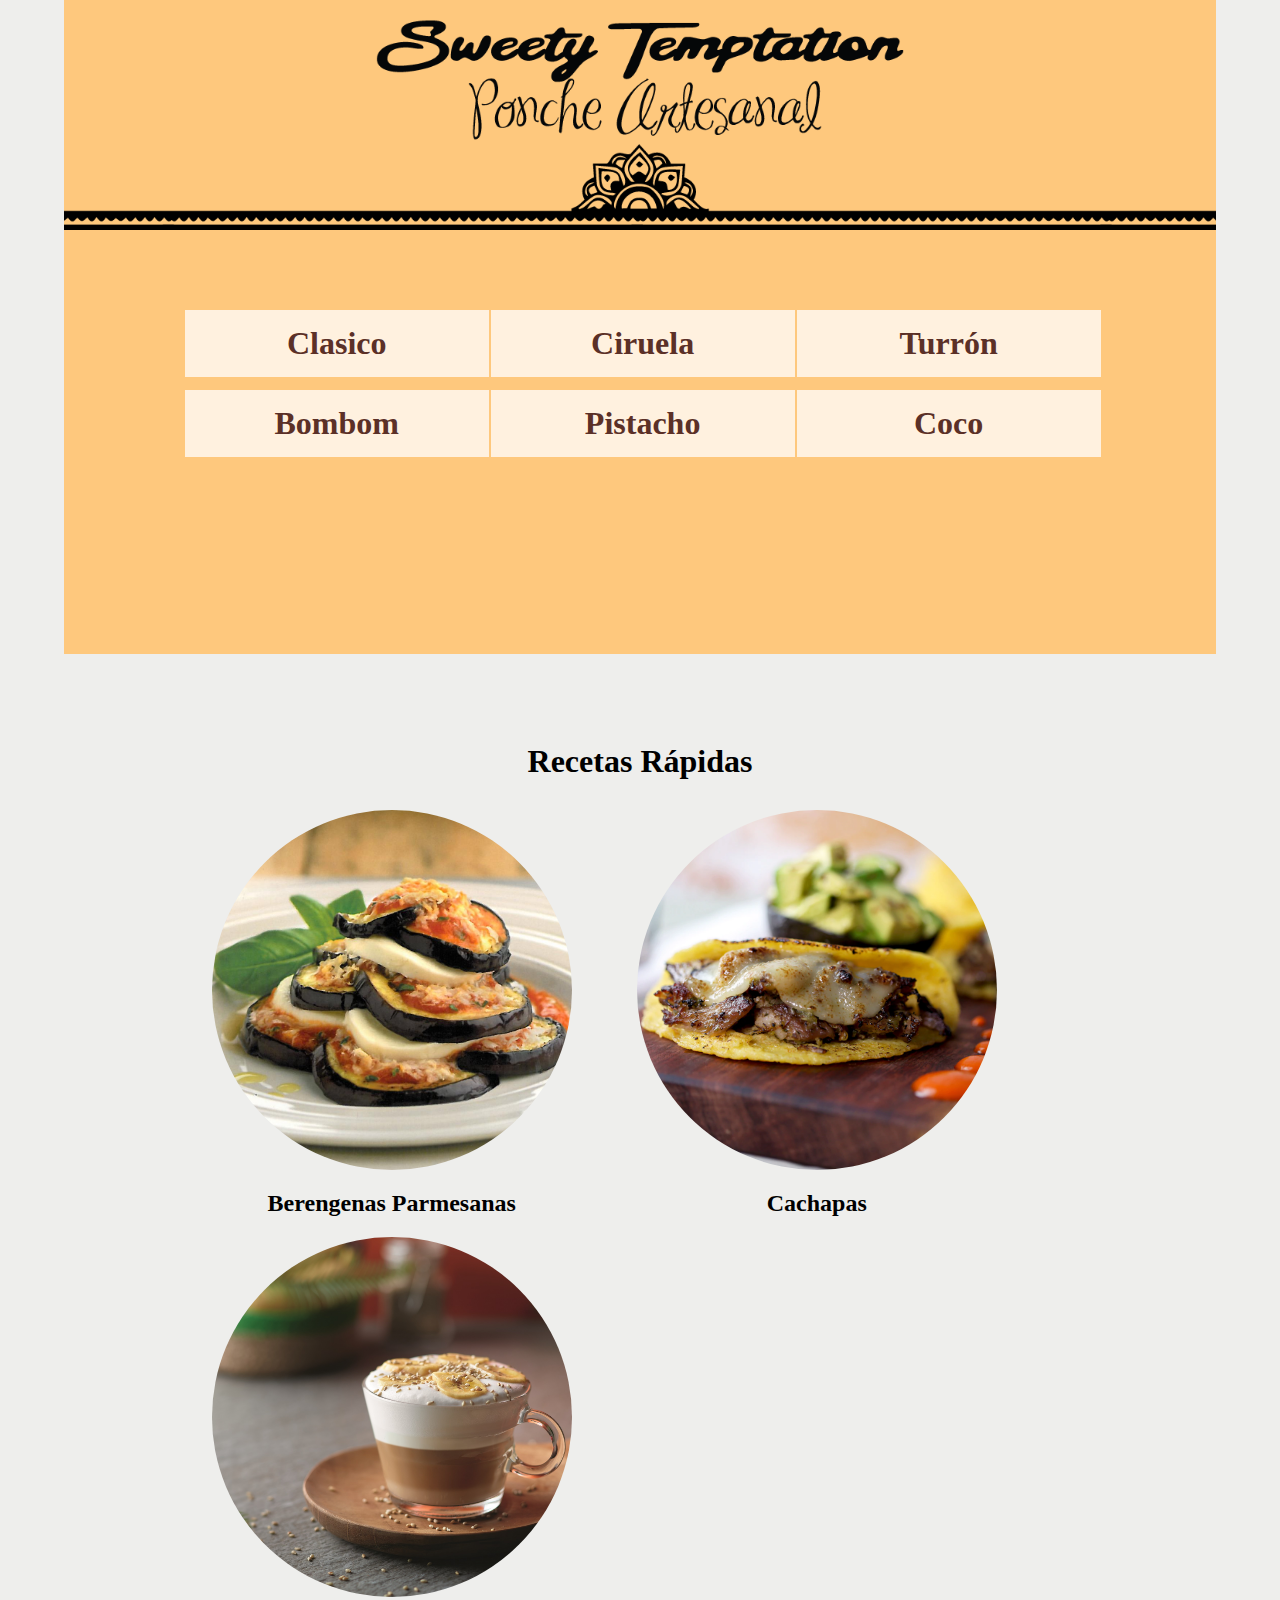
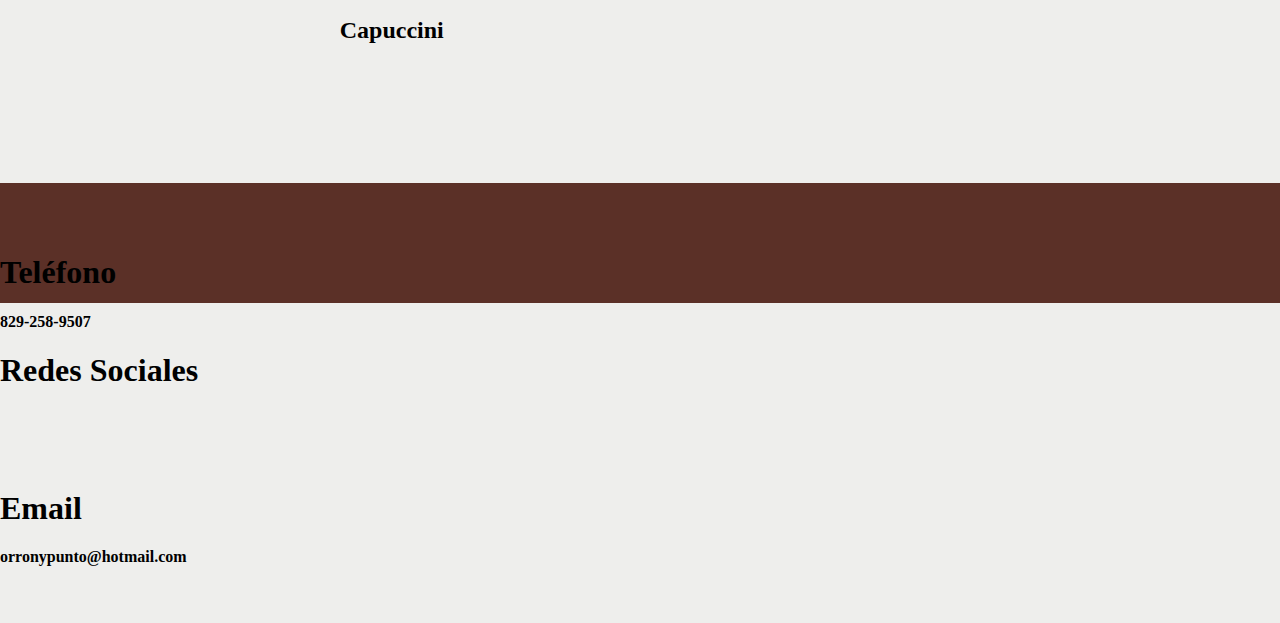
==== commit 8bf984a2: "Update index.html" ====
--- a/index.html
+++ b/index.html
@@ -149,34 +149,32 @@
 
 <article id="tabAbout" class="tabAbout" > <!--tab1-->
 
-		<a href="#tabAbout">
-        <section class="card" style="background:rgb(11,92,48,0.2);">
+		<a href="#tabAbout" class="overLinka">
+        
+        <p class="aboutTitle"> Quienes Somos? </p>
+        <section class="card" style="background:#CFE8CC;">
         
 			 <div class="tabAboutDescription" >
-				<h1 > Quienes Somos </h1>
-				<h4 > Somos una empresa de alimentos y bebidas, establecida en el país desde el año 2014. 
+				<h1> Quienes Somos </h1>
+				<h4> Somos una empresa de alimentos y bebidas, establecida en el país desde el año 2014. 
 				Dedicada en su mayoría a la elaboración de buffets, picaderas y postres para todo tipo de eventos, así como desayunos, almuerzos y cenas para empresas.
 				También contamos con una rama amplia de servicios como desayunos personalizados, d
 				ecoración de eventos y organización de estas infantiles. 
 				</h4>
 			</div>
 		</section>
-        </a>
-
-		<a href="#tabAbout">
-        <section class="card" style="background:rgb(248,152,29,0.2);">
+
+        <section class="card" style="background:#FFFBCC;">
 			<div class="tabAboutDescription ">
-				 <h1 > Nuestra Mision </h1>
+				<h1 > Nuestra Mision </h1>
 				<h4 > Ser una empresa rentable que satisfaga las necesidades gastronómicas de nuestros clientes, ofreciendo un servicio
 				de preparación, presentación y gestión de alimentos y bebidas bajo los más estrictos estándares de higiene, calidad y
 				precio justo, con un toque del delicioso morrón. 
 				</h4>
 			</div>
 		</section>
-    	</a>
-
-        <a href="#tabAbout">
-        <section class="card" style="background:rgb(237,33,37,0.2);">		
+  
+        <section class="card" style="background:#FEE4D2; margin-bottom:40px;">		
 			<div class="tabAboutDescription">
 				 <h1 > Nuestra Vision </h1>
 				<h4 > Ser reconocida como la empresa número uno en la gestión y 
@@ -184,24 +182,50 @@
 				profesional y apegado estrictamen.
 				</h4>
 			</div>	
-		</section>		
+         </section>
+		 
+	
     	</a>
 		
 		
 		
 	</article>
 
-
-
-
-	
+    
+
+
+
+<!-- <article class="contacto">
+
+	<section class="contSect">
+		<h1>Teléfono</h1>
+		<h2>829-258-9507</h2>
+	</section>
+
+	<section class="contSect">
+		<h1>Email</h1>
+		<h2>morron_y_punto</h2>
+        
+	</section>
+
+	<section class="contSect">
+		<h1>Redes Sociales</h1>
+		<h2>Instagram: morron_y_punto</h2>
+        <h2>Facebook: morrón y punto</h2>
+	</section> -->
+    
+</article>
+
+
     <article id="sweety" class="tabSweeting">
      
-    	<a href="#sweety">
+
         	<section class="tabSweetingHead">
-<!--     		<img src="img/imgSweeting.png" width="100%">
--->    		</section>
-        </a>
+    			<a href="#sweety" class="overLinka">           
+<!--     		<img src="img/imgSweeting.png" width="100%">  -->      
+   				</a>
+   		</section>
+
     		<section class="sweetFlavors"> 
             	
                	<div class="cardDiv">
@@ -213,7 +237,8 @@
 <!-- Change it back to IMG instead of Background image-->                         	</div>
                     			<div class="sweetFlavorsDes">
                     	
-                       			<p> Lorem ipsum dolor sit amet, consectetur adipiscing elit. Sed et consectetur metus, ut feugiat mauris. Quisque et feugiat eros, et pellentesque tortor. Integer vitae risus dictum, tristique odio ut, ornare justo.	</p>
+                       			<p> El clásico sabor de ponche dominicano, con las ricas especias que lo caracterizan, un ligero
+sabor a vainilla y la dulzura en su punto exacto, para brindarnos una experiencia en el paladar que nos transporta a nuestros más preciados recuerdos navideños.	</p>
                     			</div>
                    </div>
                     
@@ -227,7 +252,8 @@
                          	</div>
                     			<div class="sweetFlavorsDes">
                     	
-                       			<p> Lorem ipsum dolor sit amet, consectetur adipiscing elit. Sed et consectetur metus, ut feugiat mauris. Quisque et feugiat eros, et pellentesque tortor. Integer vitae risus dictum, tristique odio ut, ornare justo.	</p>
+                       			<p> Una rica mezcla de chocolate y cerezas, que junto al ron hacen la combinación perfecta para
+brindar en navidad.	</p>
                     			</div>
                    </div>
                     
@@ -243,7 +269,8 @@
                          	</div>
                     			<div class="sweetFlavorsDes">
                     	
-                       			<p> Lorem ipsum dolor sit amet, consectetur adipiscing elit. Sed et consectetur metus, ut feugiat mauris. Quisque et feugiat eros, et pellentesque tortor. Integer vitae risus dictum, tristique odio ut, ornare justo.	</p>
+                       			<p> Uno de los frutos secos por excelencia, ahora combinado con la dulzura del ponche y
+potenciado con el rico y adictivo sabor del ron dominicano.	</p>
                     			</div>
                    </div>
                     
@@ -257,7 +284,8 @@
                          	</div>
                     			<div class="sweetFlavorsDes">
                     	
-                       			<p> Lorem ipsum dolor sit amet, consectetur adipiscing elit. Sed et consectetur metus, ut feugiat mauris. Quisque et feugiat eros, et pellentesque tortor. Integer vitae risus dictum, tristique odio ut, ornare justo.	</p>
+                       			<p> Para los amantes del pistacho le tenemos el ponche ideal para ustedes, todo el sabor del
+pistacho, en una bebida dulce y sabrosa.	</p>
                     			</div>
                    </div>
                     
@@ -273,7 +301,9 @@
                          	</div>
                     			<div class="sweetFlavorsDes">
                     	
-                       			<p> Lorem ipsum dolor sit amet, consectetur adipiscing elit. Sed et consectetur metus, ut feugiat mauris. Quisque et feugiat eros, et pellentesque tortor. Integer vitae risus dictum, tristique odio ut, ornare justo.	</p>
+                       			<p> Los dos mayores clásicos de la navidad, el ponche y el turrón, combinados en una bebida
+excepcional para complacer los paladares más exigentes. Excelente para brindar con amigos y
+familiares.	</p>
                     			</div>
                    </div>
                     
@@ -286,7 +316,8 @@
                          	</div>
                     			<div class="sweetFlavorsDes">
                     	
-                       			<p> Lorem ipsum dolor sit amet, consectetur adipiscing elit. Sed et consectetur metus, ut feugiat mauris. Quisque et feugiat eros, et pellentesque tortor. Integer vitae risus dictum, tristique odio ut, ornare justo.	</p>
+                       			<p> No hay nada más tropical que el coco y en morrón lo sabemos, por eso te traemos este ponche
+de coco, que te transportara a las navidades en el caribe.	</p>
                     			</div>
                    </div>
                     
@@ -332,47 +363,39 @@
 		</section>    
     </article>
     
-    
-
-
-
-<article class="contacto">
-
-	<section class="contSect">
-		<h1>Teléfonos</h1>
-		<h2>555-555-555</h2>
-        <h2>555-555-555</h2>
-	</section>
-
-	<section class="contSect">
-		<h1>Emails</h1>
-		<h2>Enyifer@hotmail.com</h2>
-        <h2>Enyifer@gmail.com</h2>
-	</section>
-
-	<section class="contSect">
-		<h1>Redes Sociales</h1>
-		<h2>Enyifer@hotmail.com</h2>
-        <h2>Enyifer@gmail.com</h2>
-	</section>
-    
-</article>
-
-
-
-
-
+
+	
 </main>	
 
 <footer> 
 
-<div class="fooText">
+    
+		<section class="fooContacts">
+			<div class="fooContactsCards">
+				<h1> Teléfono </h1>
+				<h4> 829-258-9507</h4>
+			</div>
+
+			<div class="fooContactsCards">
+				 <h1> Redes Sociales </h1>
+				<h4> <a> Instagram: morron_y_punto </a> </h4>
+   				<h4> <a> Facebook: morrón y punto </a> </h4>
+			</div>			
+			
+			<div class="fooContactsCards">
+				 <h1 >Email</h1>
+				<h4> orronypunto@hotmail.com</h4>
+			</div>
+  
+			</section>
+
+<section class="fooText">
 <a class="fooText"> Todos los derechos de autor reservados © 2019 morronypunto.com. </a>
-</div>
-
-<div class="fooText">
+</section>
+
+<section class="fooText">
 <a class="fooText"> Copyright © 2019 morronypunto.com. All Rights reserved.  </a>
-</div>
+</section>
 
 
 <!--
--- a/main.css
+++ b/main.css
@@ -2,7 +2,13 @@
 {
 	scroll-behavior: smooth;
 	margin:0;
-}
+	font-family:"Myriad Pro", "Myriad Pro Cond", "Myriad Pro Light";
+}
+
+a {
+  color:inherit;
+  text-decoration: none;
+ }
 
 .center 
 {margin	:0px 50%;}
@@ -104,7 +110,7 @@
 	/*background	: #B0BF1A;*/
 	color			:#665D1E;
 	/*width			:16%;*/
-	padding			: 1.5% 4.6%;
+	padding			:1.5% 4.6%;
 	float			:left;
 	text-decoration	:none;
 	text-align		:center;
@@ -119,12 +125,16 @@
 	transition		:1s;
 }
 
+.navSocial
+{
+	padding			:1% 2.5% !important;
+}
 
 
 
 main
 {
-	background		:url(img/imgBackground.jpg) no-repeat /*center*/ fixed;
+	background		:url(img/imgBackground.jpg) no-repeat /*center*/ 				 					fixed;
 	background-size	:cover;
 	width			:90%;
 	margin			:5% auto;
@@ -143,9 +153,9 @@
 {
 	background		:rgba(195,204,191,0.75) /*#C3CCBF*/;
 	border-radius	:2px;
-	max-width		:32%;
+	/*max-width		:32%;*/
 	min-width		:20%;
-	max-height		:306px;
+	/*max-height		:306px;*/
 	margin			:6% 33.3% 16% 33.3%;
 	padding			:10px 0px;
 	border-radius	:20px;
@@ -155,7 +165,7 @@
 .formQuote input
 {
 	float			:left;
-	width			:38.5%;
+	/*width			:38.5%;*/
 	min-width		:38.5%;
 	border-radius	:10px;
 	border			:none;
@@ -246,15 +256,20 @@
 {
 	/*background-image:url(img/imgMorronTra.png) center;*/
 	width			:30%;
-	min-height		:250px;
+	height			:330px;
 	text-align		:center;
 	display			:inline-block;
 	float			:left;
-	margin			:0 1.66%;
+	margin			:0px 1.66%;
 	border-radius	:20px;
 	text-decoration	:none;
 	text-transform	:none;
 	color			:#692E2A;
+}
+
+.card h1
+{
+	margin-bottom	:50px;
 }
 
 .tabAboutDescription
@@ -452,24 +467,24 @@
 
 #recetas
 {
-	height		:800px;
+	/*height	:800px;*/
 	width		:80%;
-	padding		:0 10%;
-	float		:left;
-	background	:#FFF;
+	padding		:5% 10% 10% 10%;
+	float		:left;
+	background	:#EEEEEC;
 }
 
 #recetas h1
 {
 	width		:100%;
 	padding		:1% 0;
-	font		:xx-large bold;
+	font-size	:xx-large;
 	text-align	:center;
 }
 
 #recetas h2
 {
-	font		:x-large bold;
+	/*font		:x-large bold;*/
 	text-align	:center;
 }
 
@@ -481,7 +496,7 @@
 
 .recCard
 {
-	margin			:20px 6%;
+	margin			:0px 3.53%;;
 	float			:left;	
 }
 
@@ -489,25 +504,65 @@
 {
 	background-size	:cover;
 	border-radius	:100%;
-	width			:260px;
-	height			:260px;
+	width			:360px;
+	height			:360px;
 	transition		:2s;
 }
 
 .circlePic:hover
 {
 	/*background-size	:100%;
-	border-radius		:100%;
 	width				:260px;
 	height				:260px;*/
-	transition			:2s;
-	transform			:scale(1.2);
+	border-radius		:20px;
+	transition			:1s;
+	transform			:scale(1.1);
+}
+
+.contacto
+{
+	padding: 20px 0px;
+	background	:#C3CCBF;
+	width		:100%;
+	height		:170px;
+	float		:left;
+	margin: 55px 0px;
+}
+
+.contSect
+{
+	width: 33.33333%;
+	height: 100px;
+	text-align: center;
+	float:left;
+	display:inline-block;
 }
 
 footer
 {
 	background	:#5B3027;
 	width		:100%;
-	height		:200px;
-	float		:left;
-}
+	height		:20px;
+	float		:left;
+	padding		: 50px 0px; 
+}
+
+footer a
+{
+	
+	width:100%;
+	margin: 0px 50%px;
+	color:#EEEEEC;
+	text-align: center;
+	display:;
+}
+
+.fooText
+{
+	
+	width:100%;
+	margin: 0px 50%px;
+	color:#EEEEEC;
+	text-align: center;
+	display:;
+}
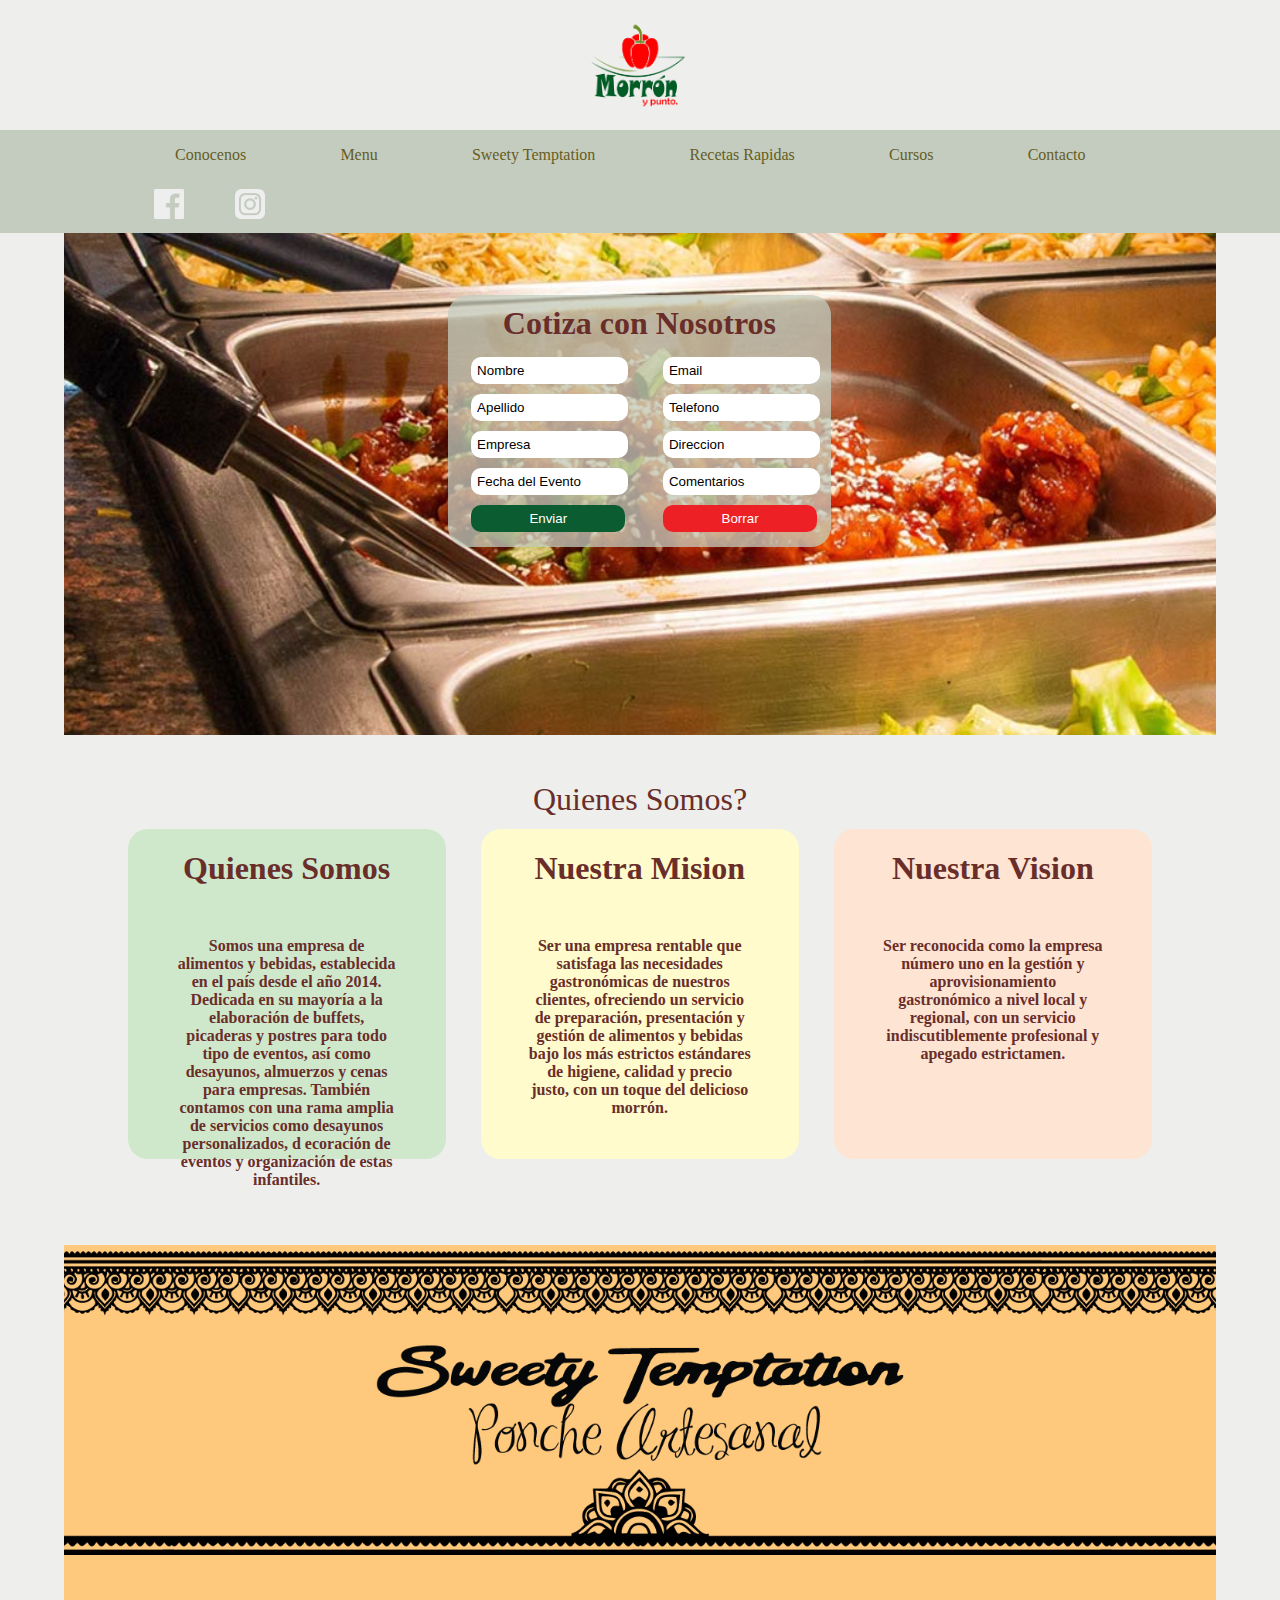
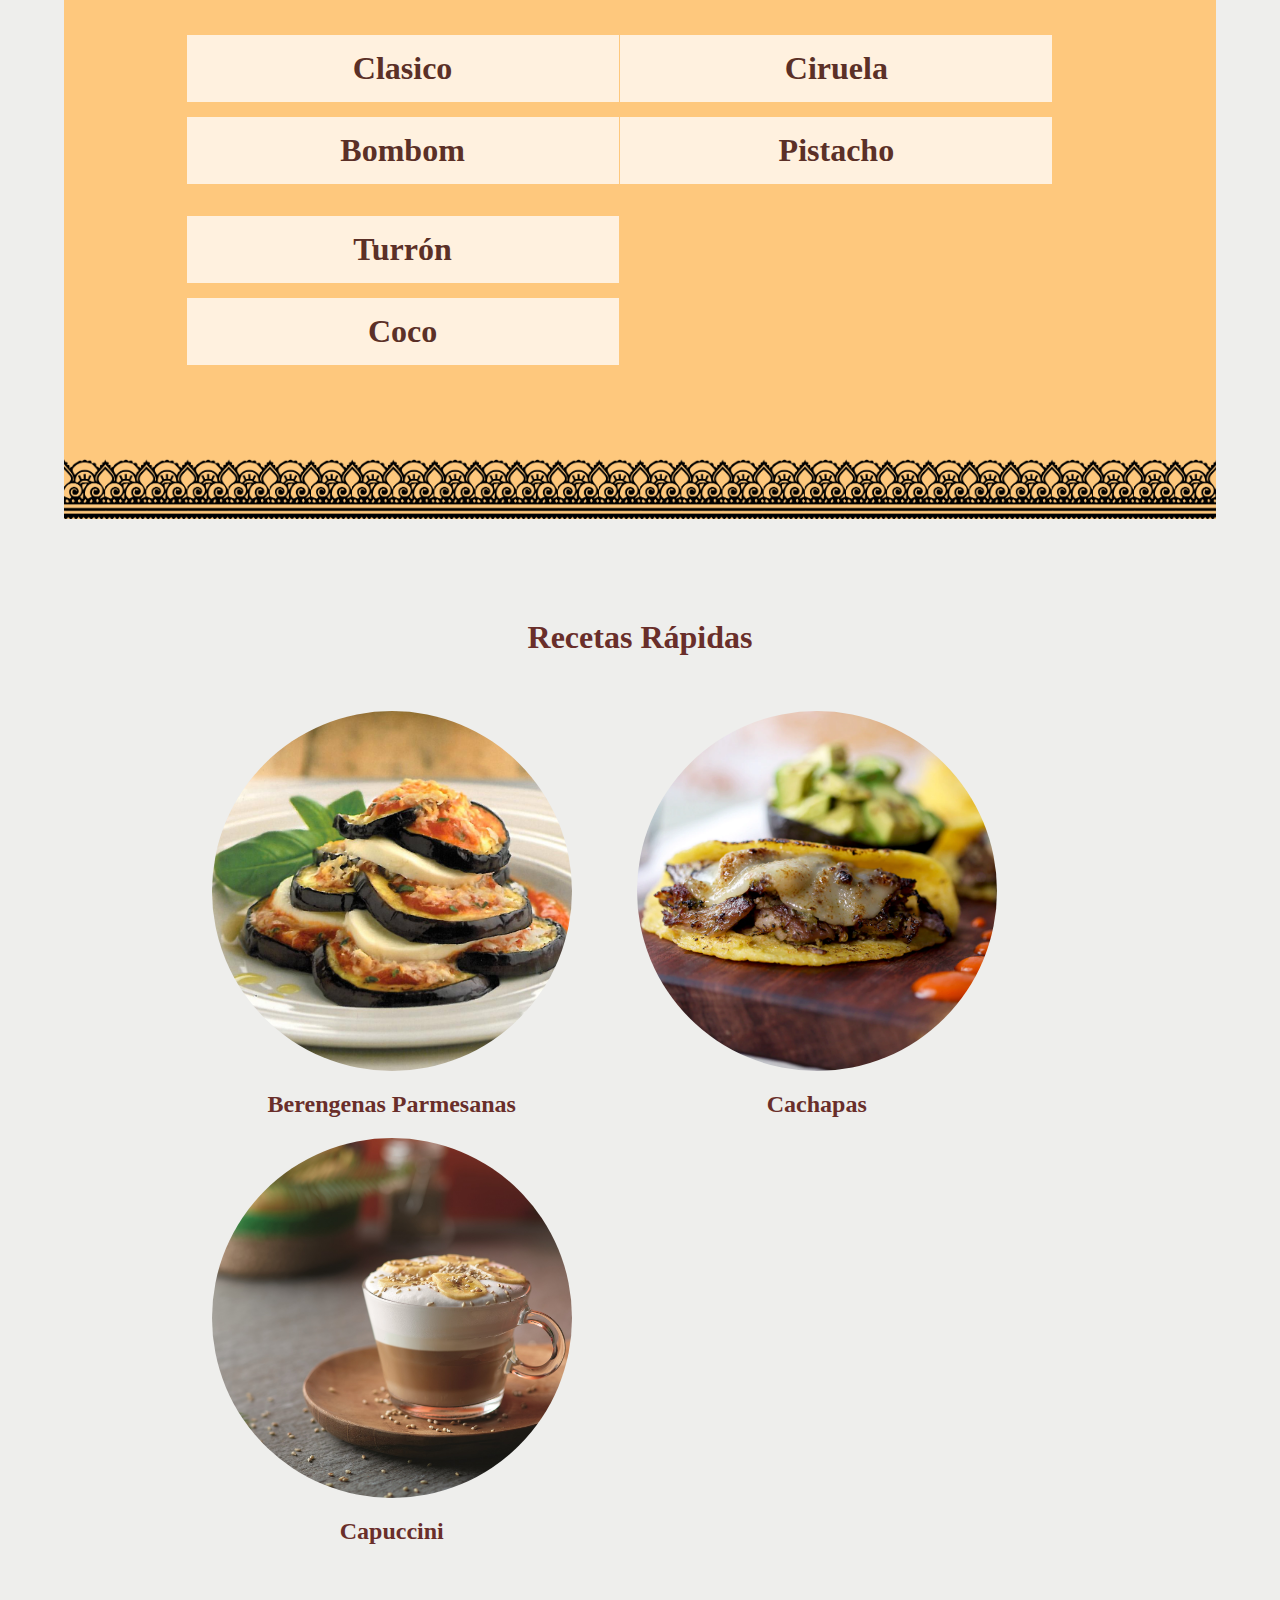
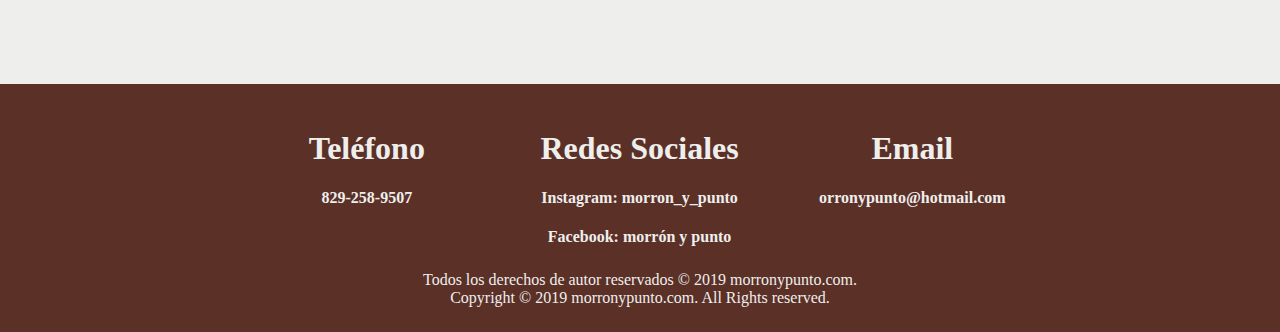
==== commit ab71038d: "Update index.html" ====
--- a/index.html
+++ b/index.html
@@ -74,19 +74,21 @@
 
 		<section class="formQuote">
 	<h1>Cotiza con Nosotros</h1>
-        <!--floatLeft inputs-->
+        <div class="aver"><!--floatLeft inputs-->
     <input  type="text" value="Nombre">
     <input  type="text" value="Apellido">
     <input  type="text" value="Empresa">
     <input  type="text" value="Fecha del Evento">
-        <!--floatRight inputs-->    
+	<input class="formQButtons"	id="enviar"	type="submit" value="Enviar" >
+        </div> <div class="aver">  <!--floatRight inputs-->    
     <input  type="text" value="Email">
     <input  type="text" value="Telefono">
     <input  type="text" value="Direccion">
     <input  type="text" value="Comentarios">
-        <!--Buttons (Duh!)-->           
-	<input	id="enviar"	type="submit" value="Enviar" >
-	<input	id="borrar"	type="reset" value="Borrar" >
+	<input class="formQButtons"	id="borrar"	type="reset" value="Borrar" >
+        </div><!--Buttons (Duh)           
+
+-->
 
 		</section>
 
--- a/main.css
+++ b/main.css
@@ -3,6 +3,7 @@
 	scroll-behavior: smooth;
 	margin:0;
 	font-family:"Myriad Pro", "Myriad Pro Cond", "Myriad Pro Light";
+	color: #692E2A;
 }
 
 a {
@@ -57,6 +58,7 @@
 	margin-bottom: 100px;*/
 	width		:100%;
 	max-height	:200px;
+	display		:inline-block;
 }
 
 Header aside
@@ -134,10 +136,10 @@
 
 main
 {
-	background		:url(img/imgBackground.jpg) no-repeat /*center*/ 				 					fixed;
+	background		:url(img/imgBackground.jpg) no-repeat /*center*/ fixed;
 	background-size	:cover;
 	width			:90%;
-	margin			:5% auto;
+	margin			:2% auto auto auto;
 }
 
 
@@ -153,26 +155,37 @@
 {
 	background		:rgba(195,204,191,0.75) /*#C3CCBF*/;
 	border-radius	:2px;
-	/*max-width		:32%;*/
+	width			:33.3%;/*
 	min-width		:20%;
-	/*max-height		:306px;*/
+	max-height		:306px;*/
 	margin			:6% 33.3% 16% 33.3%;
 	padding			:10px 0px;
 	border-radius	:20px;
 	display			:inline-block;
 }
 
+.aver
+{ 
+	width		:50%;
+	float		:left;
+}
+
 .formQuote input
 {
 	float			:left;
 	/*width			:38.5%;*/
-	min-width		:38.5%;
+	width			:75.5%;
 	border-radius	:10px;
 	border			:none;
 	background		:#FFF;
-	margin			:5px 25px;
+	margin			:5px 12.25%;
 	padding			:6px;
 	display			:block;
+}
+
+.formQButtons
+{
+	width			:80.5% !important;
 }
 
 .formQuote h1
@@ -220,11 +233,21 @@
 {
 	background	:#EEEEEC;
 	width		:92%;
-	height		:500px;			/*:20%;*/
+	/*height	:500px;			:20%;*/
 	display		:inline-block;
 	padding		:4%;
 	float		:left;
 }
+
+
+.aboutTitle
+{
+	width: 100%;
+	/*padding: 1% 0;*/
+	font-size: xx-large;
+	text-align: center;
+}
+
 
 /*.tabAbout section
 {
@@ -260,13 +283,28 @@
 	text-align		:center;
 	display			:inline-block;
 	float			:left;
-	margin			:0px 1.66%;
+	margin			:1% 1.66%;
 	border-radius	:20px;
 	text-decoration	:none;
 	text-transform	:none;
 	color			:#692E2A;
 }
 
+.conCard
+{
+	/*background-image:url(img/imgMorronTra.png) center;*/
+	width			:30%;
+	/* height		:330px; */
+	min-height		:160px;
+	text-align		:center;
+	display			:inline-block;
+	float			:left;
+	margin			:1% 1.66%;
+	border-radius	:20px;
+	text-decoration	:none;
+	text-transform	:none;
+	color			:#692E2A;
+}
 .card h1
 {
 	margin-bottom	:50px;
@@ -279,18 +317,11 @@
 }
 
 
-
-
-
-
-
-
-
 .tabSweeting
 {
 	background	:#FEC87D;
 	width		:100%;
-	/*height		:1080px;*/
+	/*min-height		:1080px;*/
 	display		:inline-block;
 	/*padding	:4%;*/
 }
@@ -309,17 +340,30 @@
 	background-size	: cover;
 }
 
+
+
+.overLinka
+{
+	width	:100%;
+	height	:100%;
+	display	:inline-block;
+}
+
+
 .sweetFlavors
 {
 	width	: 80%;
-	margin	: 6% 0px 15% 0;
+	margin	: 6% 0px 6% 0;
 	padding	: 0% 10%;
 	display	: inline-block;
+	/*min-height: 480px;*/
+
 }
 
 .cardDiv
 {
 	width			: 33%;
+	min-width		:432px;
 	float			: left;
 	margin			: 1% 0.1%;
 }
@@ -461,7 +505,8 @@
 {
 	background		:url(img/patSweet.png);
 	background-size	:auto 100%;
-	height			:4.5%;
+	height			:60px;
+	width			:100%;
 	float			:right;
 }
 
@@ -469,7 +514,7 @@
 {
 	/*height	:800px;*/
 	width		:80%;
-	padding		:5% 10% 10% 10%;
+	padding		:6% 10% 10% 10%;
 	float		:left;
 	background	:#EEEEEC;
 }
@@ -480,6 +525,7 @@
 	padding		:1% 0;
 	font-size	:xx-large;
 	text-align	:center;
+	margin-bottom: 5%;
 }
 
 #recetas h2
@@ -521,17 +567,17 @@
 
 .contacto
 {
-	padding: 20px 0px;
-	background	:#C3CCBF;
+	padding		:20px 0px;
+	background	:#EEEEEC;
 	width		:100%;
 	height		:170px;
 	float		:left;
-	margin: 55px 0px;
+	padding		:20px 0px 55px 0px;
 }
 
 .contSect
 {
-	width: 33.33333%;
+	width: 33.3333%;
 	height: 100px;
 	text-align: center;
 	float:left;
@@ -541,13 +587,15 @@
 footer
 {
 	background	:#5B3027;
-	width		:100%;
-	height		:20px;
-	float		:left;
-	padding		: 50px 0px; 
-}
-
-footer a
+	width		:80%;
+	display		:inline-block;
+	float		:left;
+	padding		:25px 10%; 
+	color		:#EEEEEC;
+	text-align	:center;
+}
+
+/* footer a
 {
 	
 	width:100%;
@@ -555,14 +603,27 @@
 	color:#EEEEEC;
 	text-align: center;
 	display:;
+} */
+
+.fooContacts
+{
+	width		:80%;
+	display		:inline-block;
+}
+
+.fooContactsCards
+{
+	width		:33.3%;
+	min-height	:300%;
+	display		:inline-block;	
+	float		:left;
 }
 
 .fooText
 {
 	
-	width:100%;
-	margin: 0px 50%px;
-	color:#EEEEEC;
-	text-align: center;
-	display:;
-}
+	width		:100%;
+	margin		:0px 50%px;
+	color		:#EEEEEC;
+
+}
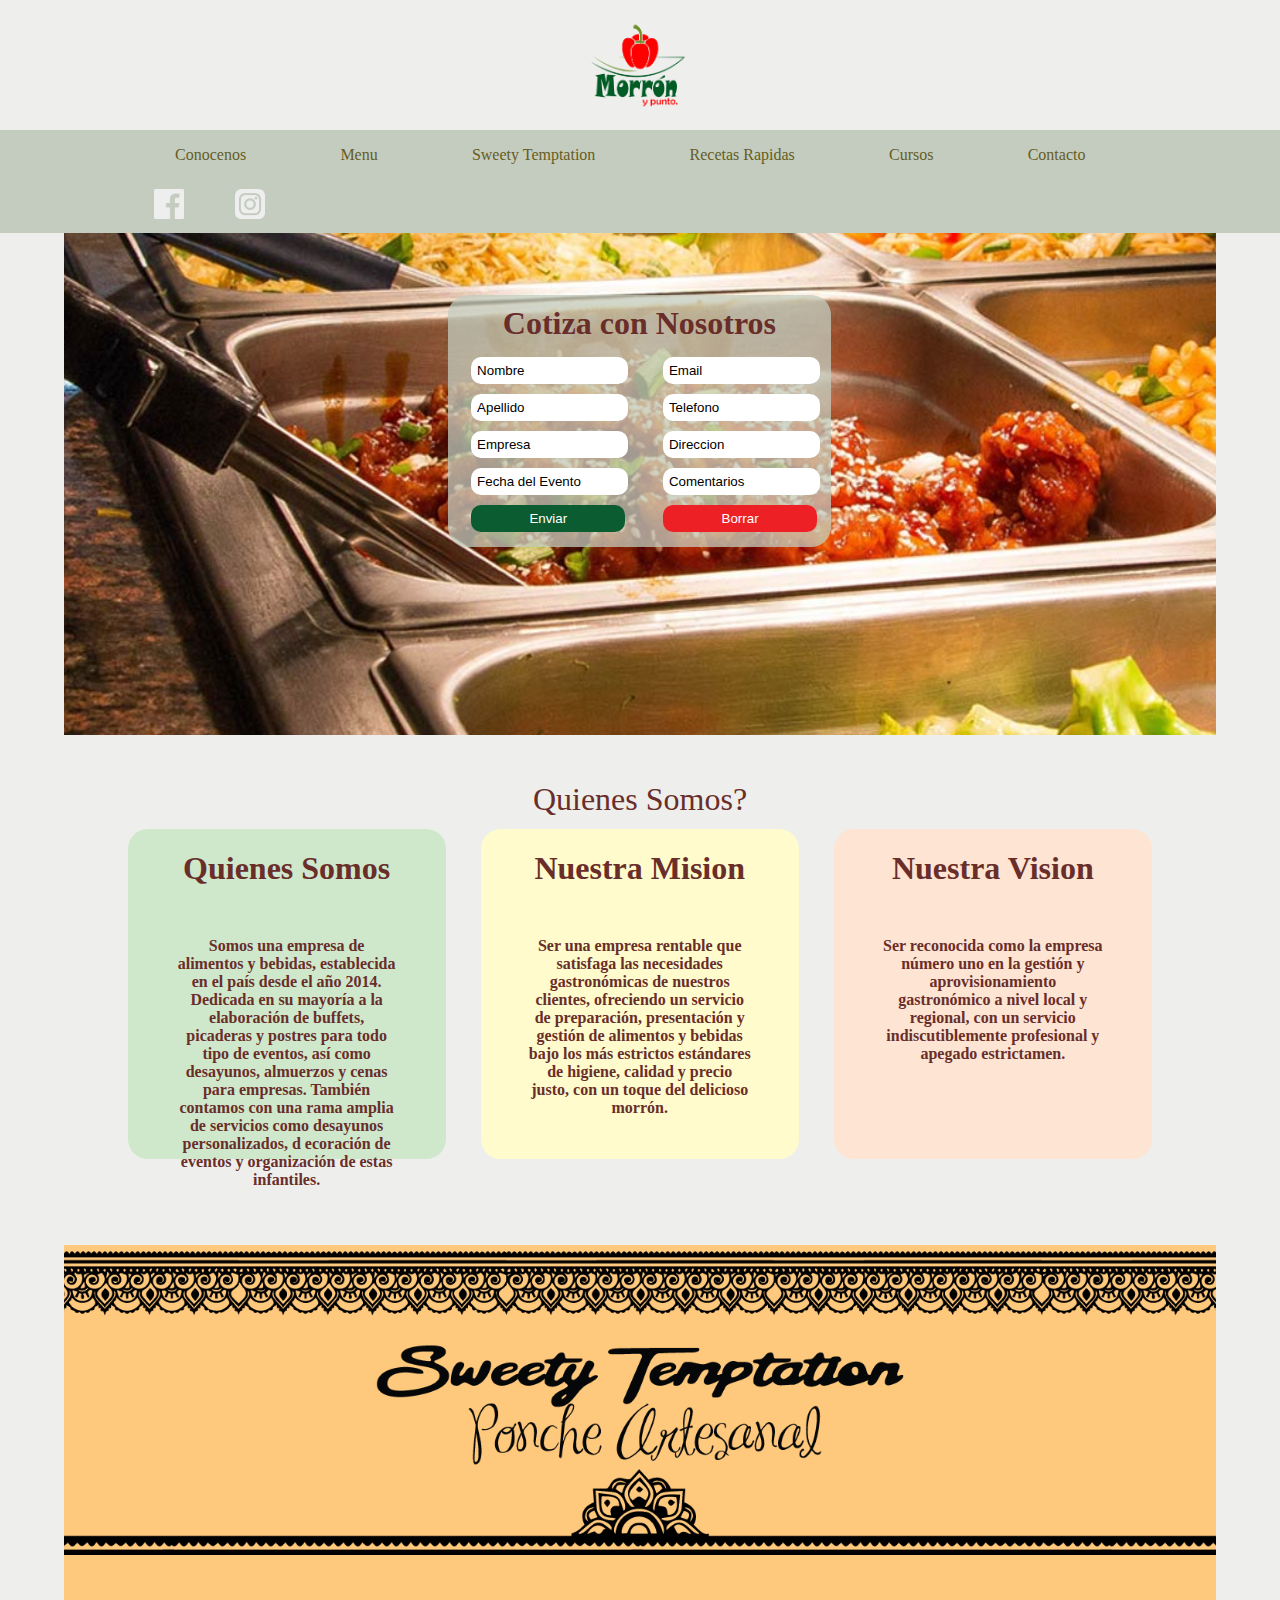
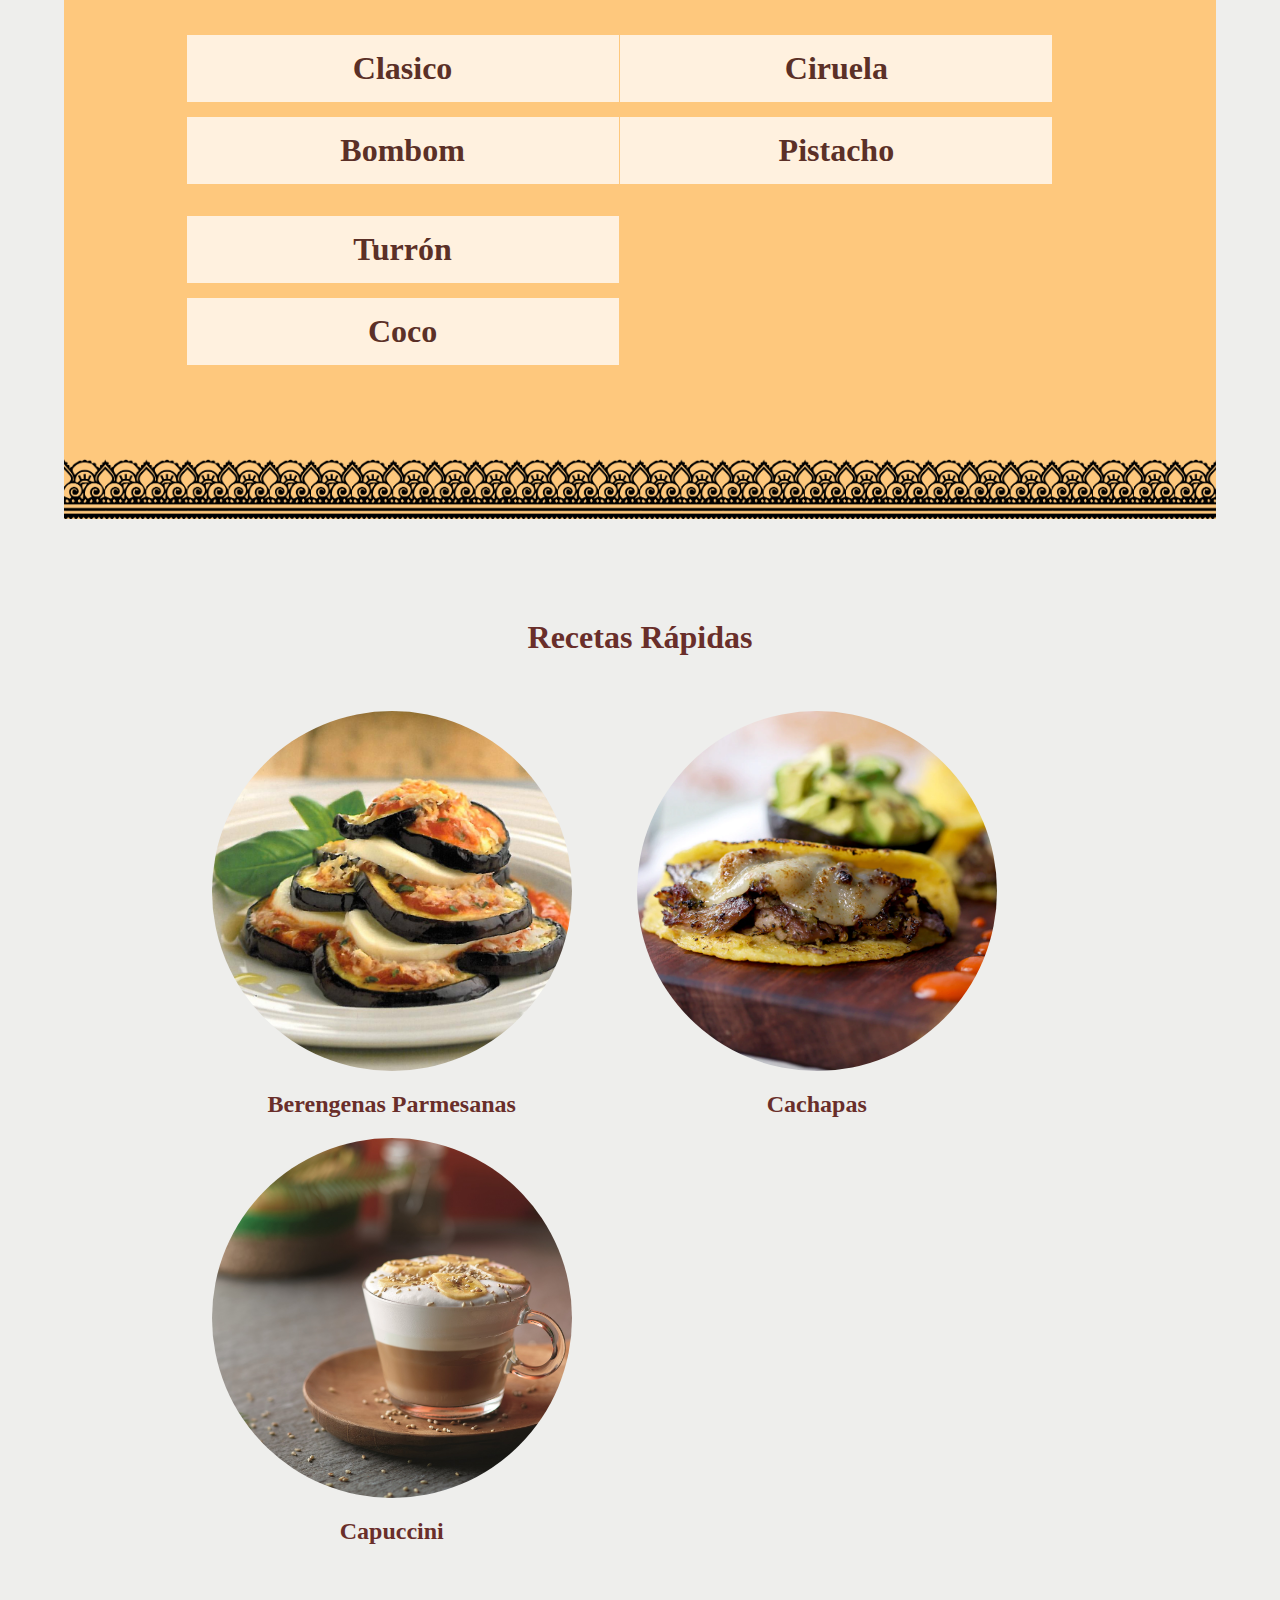
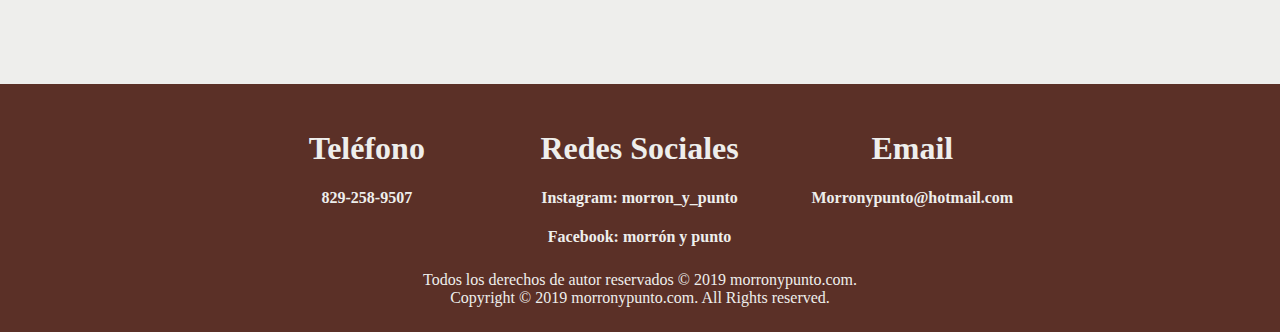
==== commit 283fbda9: "Update index.html" ====
--- a/index.html
+++ b/index.html
@@ -32,10 +32,10 @@
             <li><a href="#recetas">Recetas Rapidas</a></li>
 			<li><a href="index">Cursos</a></li>
             <li><a href="index">Contacto</a></li>
-            <li><a href="index" class="navSocial">
+            <li><a href="https://www.instagram.com/morron_y_punto/" target="new" class="navSocial">
             <img src="img/imgFbTra.png" width="30px">
             </a></li>
-            <li><a href="index" class="navSocial">
+            <li><a a href="https://www.facebook.com/Morr%C3%B3n-y-Punto-1505823859744214/"  target="blank" class="navSocial">
             <img src="img/imgInsTra.png" width="30px">
             </a></li>
 		</ul>
@@ -380,13 +380,13 @@
 
 			<div class="fooContactsCards">
 				 <h1> Redes Sociales </h1>
-				<h4> <a> Instagram: morron_y_punto </a> </h4>
-   				<h4> <a> Facebook: morrón y punto </a> </h4>
+				<h4> <a href="https://www.instagram.com/morron_y_punto/" target="new"> Instagram: morron_y_punto </a> </h4>
+   				<h4> <a a href="https://www.facebook.com/Morr%C3%B3n-y-Punto-1505823859744214/"  target="new"> Facebook: morrón y punto </a> </h4>
 			</div>			
 			
 			<div class="fooContactsCards">
 				 <h1 >Email</h1>
-				<h4> orronypunto@hotmail.com</h4>
+				<h4> Morronypunto@hotmail.com</h4>
 			</div>
   
 			</section>
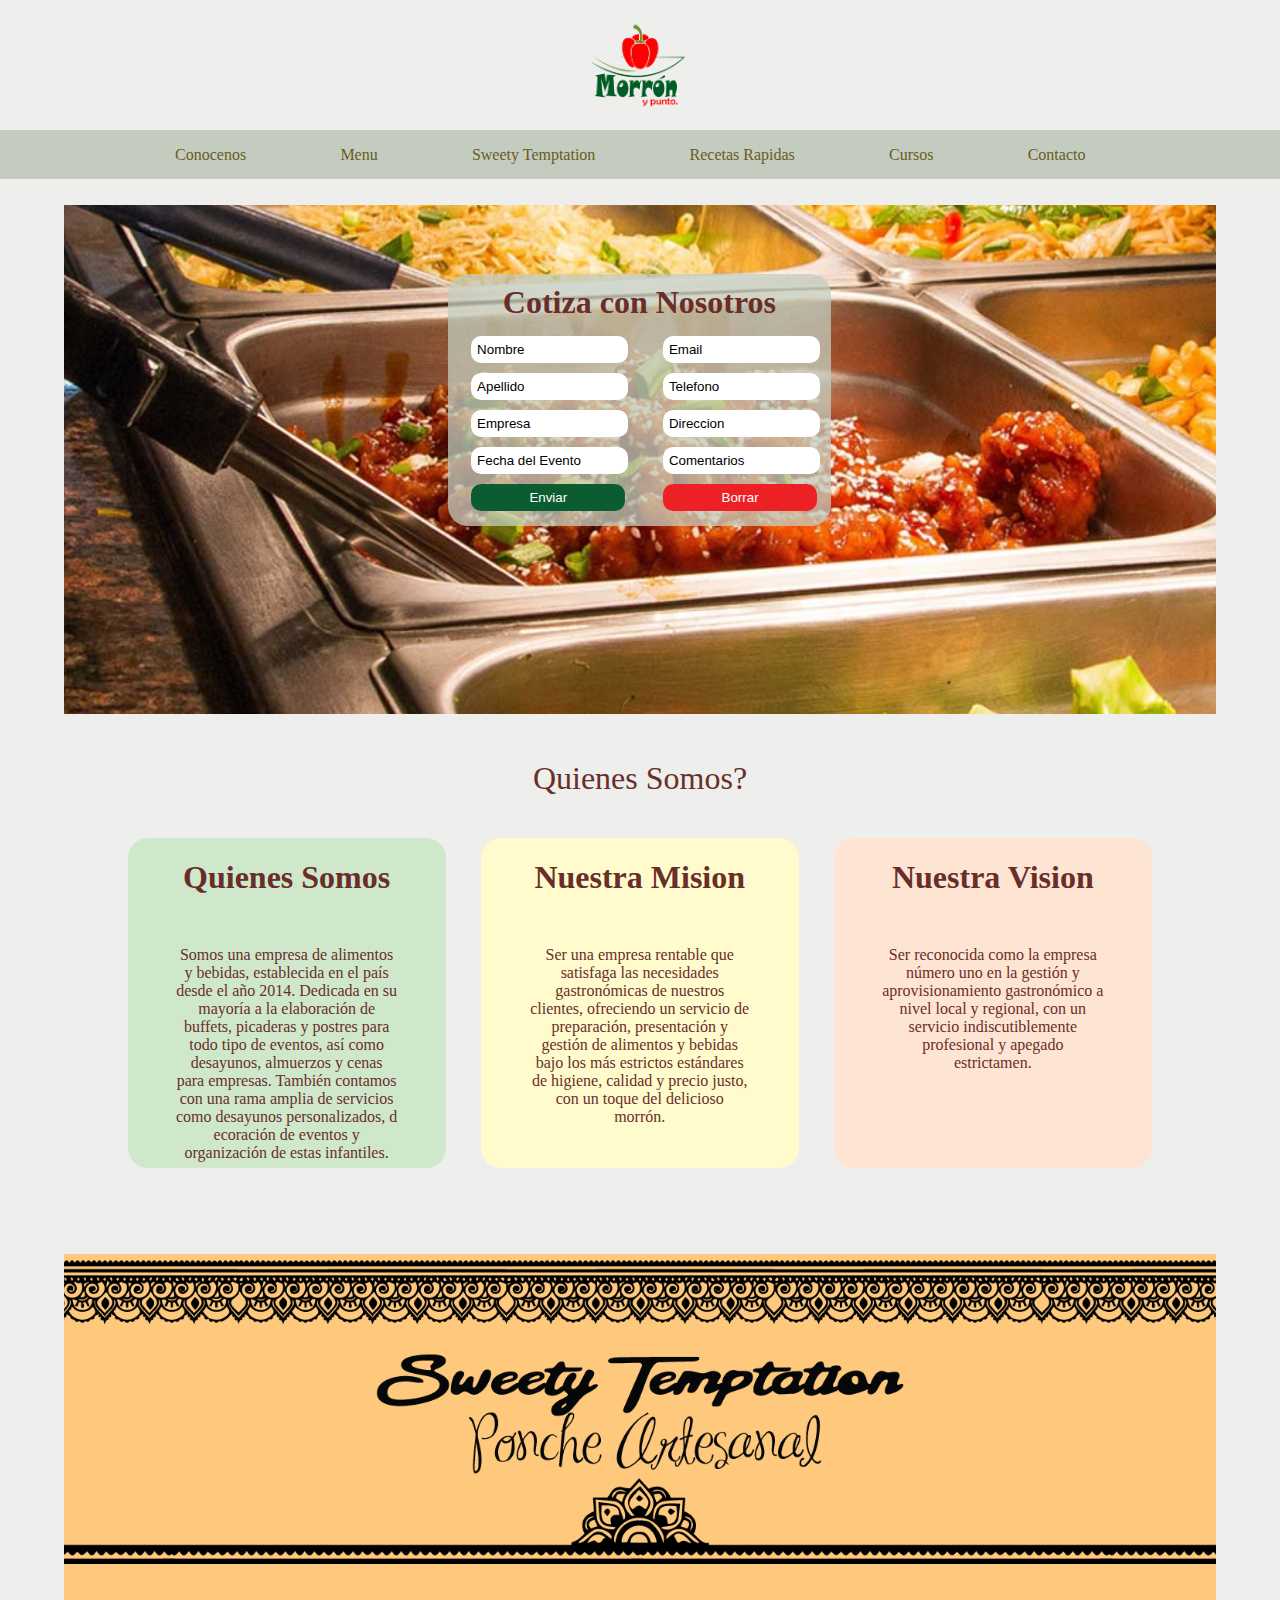
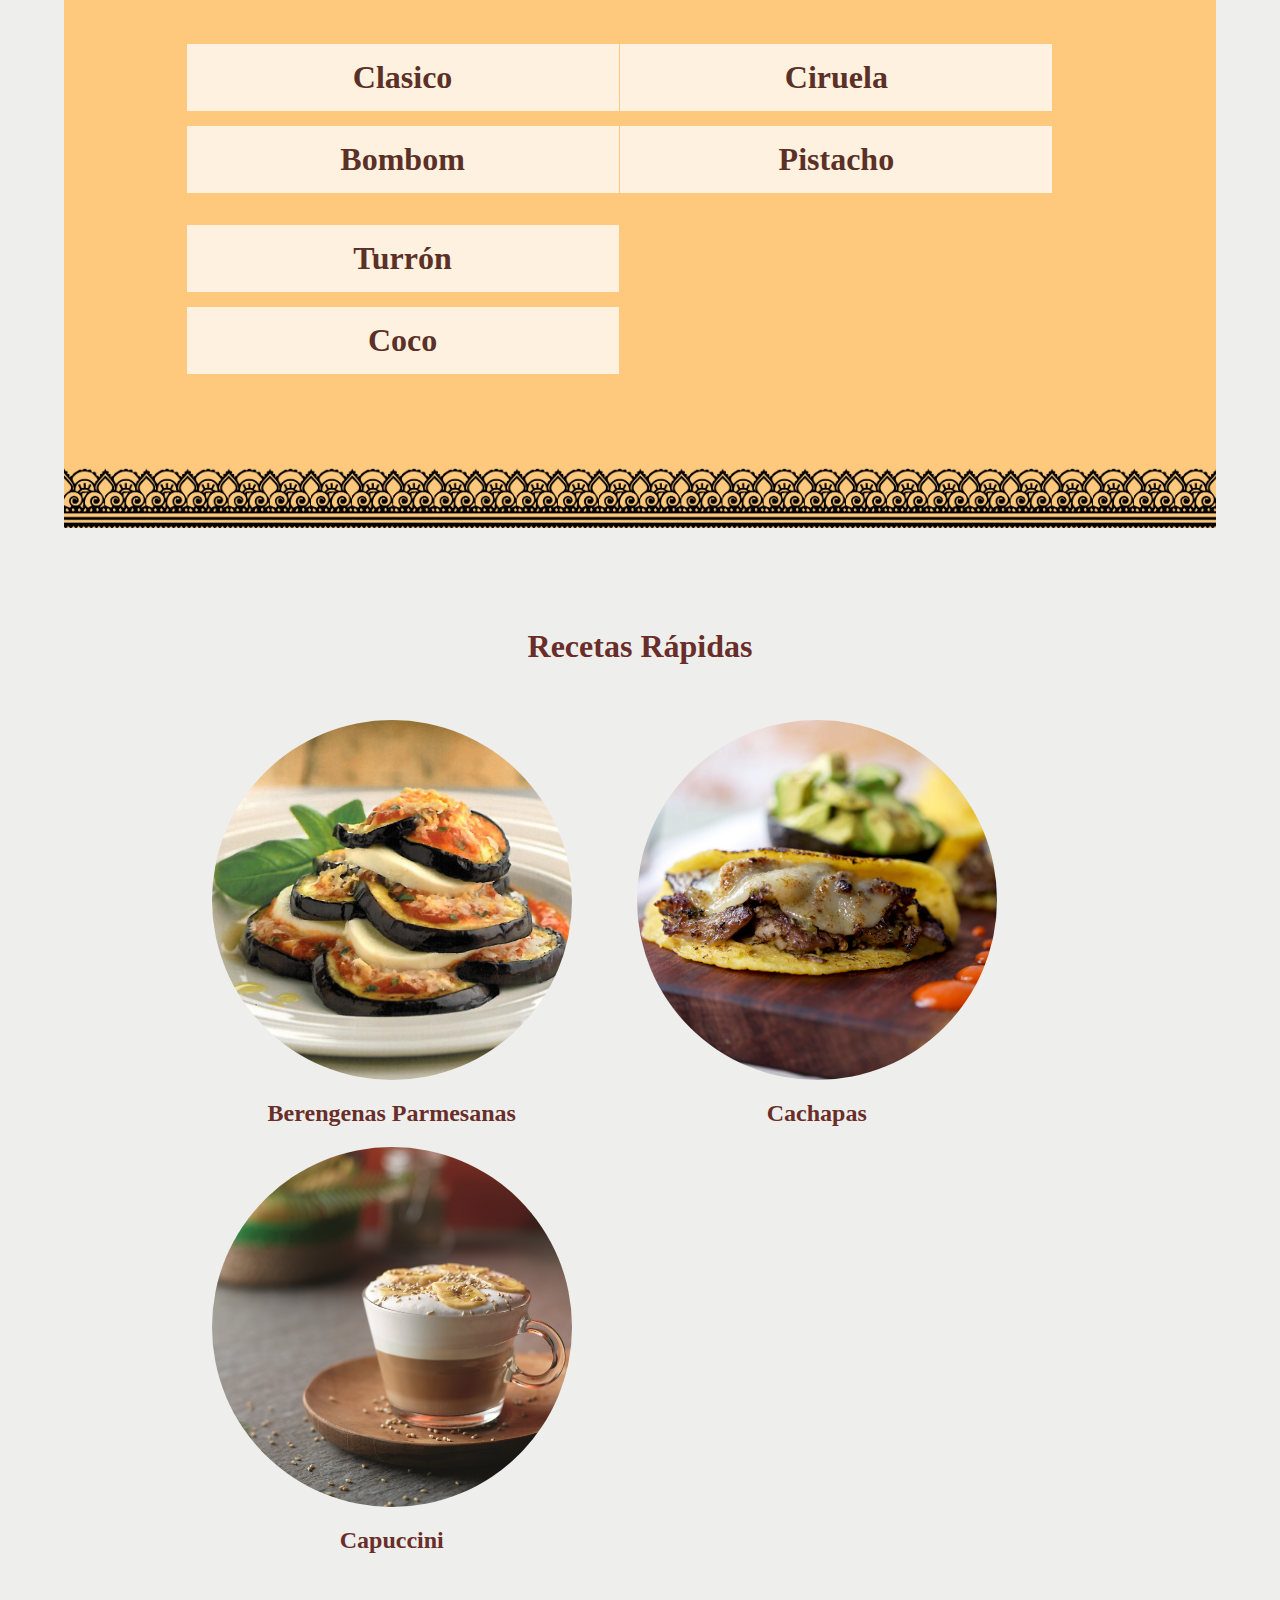
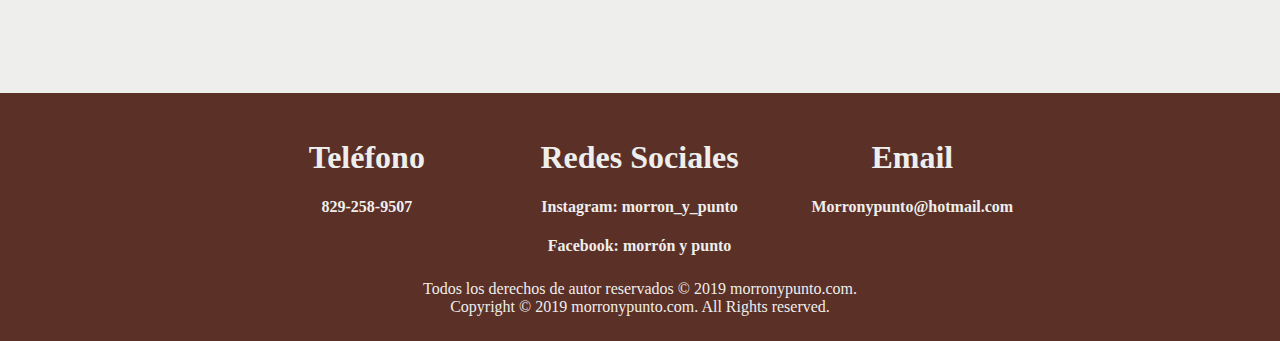
==== commit ea406ab2: "Update index.html" ====
--- a/index.html
+++ b/index.html
@@ -14,35 +14,60 @@
 			
 <body>
 
-
 <header>
-		<!--<nav class="socialMediaButtons">
-			<a href="https://www.facebook.com/"><img src="img/logoFB.png" width="20px"></a>
-			<a href="https://www.instagram.com/"><img src="img/logoInstagram.jpg" width="20px" ></a>			
-		</nav>-->
+	
+	<article class="logoHeader">
+    	<a href="index.html"><img src="img/morronLogo.png" width="100px" class="center" style="margin:17px 46%;"></a>
+    </article>	
+<nav class="navMain">
+		<ul class="navButtons">
+		
+				<li><a href="#tabAbout">Conocenos</a></li>
+				<li><a href="index">Menu</a></li>
+				<li><a href="#sweety">Sweety Temptation</a></li>
+				<li><a href="#recetas">Recetas Rapidas</a></li>
+				<li><a href="index">Cursos</a></li>
+				<li><a href="index">Contacto</a></li>
+				<li class="facebookButt"></li>
+				<li class="instaButt"></li>
+		</ul>		
+				
+
+		
+
+</nav>
+</header>
+
+
+<!-- <header>
 	
 	<article class="logoHeader">
     	<img src="img/morronLogo.png" width="100px" class="center" style="margin:17px 46%;">
     </article>	
 <nav class="navMain">
 		<ul class="navButtons">
-			<li><a href="#tabAbout">Conocenos</a></li>
-			<li><a href="index">Menu</a></li>
-			<li><a href="#sweety">Sweety Temptation</a></li>
-            <li><a href="#recetas">Recetas Rapidas</a></li>
-			<li><a href="index">Cursos</a></li>
-            <li><a href="index">Contacto</a></li>
-            <li><a href="https://www.instagram.com/morron_y_punto/" target="new" class="navSocial">
-            <img src="img/imgFbTra.png" width="30px">
-            </a></li>
-            <li><a a href="https://www.facebook.com/Morr%C3%B3n-y-Punto-1505823859744214/"  target="blank" class="navSocial">
-            <img src="img/imgInsTra.png" width="30px">
-            </a></li>
+		
+			<div style="float:left; width:70%;">
+				<li><a href="#tabAbout">Conocenos</a></li>
+				<li><a href="index">Menu</a></li>
+				<li><a href="#sweety">Sweety Temptation</a></li>
+				<li><a href="#recetas">Recetas Rapidas</a></li>
+				<li><a href="index">Cursos</a></li>
+				<li><a href="index">Contacto</a></li>
+			</div>
+			<div style="float:right;  width:30%;">
+				<li><a href="https://www.instagram.com/morron_y_punto/" target="new" class="navSocial">
+				<img src="img/imgFbTra.png" width="30px">
+				</a></li>
+				<li><a a href="https://www.facebook.com/Morr%C3%B3n-y-Punto-1505823859744214/"  target="blank" class="navSocial">
+				<img src="img/imgInsTra.png" width="30px">
+				</a></li>
+			</div>
 		</ul>
 		
 
 </nav>
-</header>
+</header> -->
 
 <!--<header>
 		<nav class="socialMediaButtons">
@@ -153,36 +178,36 @@
 
 		<a href="#tabAbout" class="overLinka">
         
-        <p class="aboutTitle"> Quienes Somos? </p>
+        <p class="aboutTitle" style="margin-bottom: 30px;"> Quienes Somos? </p>
         <section class="card" style="background:#CFE8CC;">
         
 			 <div class="tabAboutDescription" >
 				<h1> Quienes Somos </h1>
-				<h4> Somos una empresa de alimentos y bebidas, establecida en el país desde el año 2014. 
-				Dedicada en su mayoría a la elaboración de buffets, picaderas y postres para todo tipo de eventos, así como desayunos, almuerzos y cenas para empresas.
-				También contamos con una rama amplia de servicios como desayunos personalizados, d
-				ecoración de eventos y organización de estas infantiles. 
-				</h4>
+				<p> Somos una empresa de alimentos y bebidas, establecida en el país desde el año 2014. 
+					Dedicada en su mayoría a la elaboración de buffets, picaderas y postres para todo tipo de eventos, así como desayunos, almuerzos y cenas para empresas.
+					También contamos con una rama amplia de servicios como desayunos personalizados, d
+					ecoración de eventos y organización de estas infantiles. 
+				</p>
 			</div>
 		</section>
 
         <section class="card" style="background:#FFFBCC;">
 			<div class="tabAboutDescription ">
 				<h1 > Nuestra Mision </h1>
-				<h4 > Ser una empresa rentable que satisfaga las necesidades gastronómicas de nuestros clientes, ofreciendo un servicio
-				de preparación, presentación y gestión de alimentos y bebidas bajo los más estrictos estándares de higiene, calidad y
-				precio justo, con un toque del delicioso morrón. 
-				</h4>
+				<p > Ser una empresa rentable que satisfaga las necesidades gastronómicas de nuestros clientes, ofreciendo un servicio
+					de preparación, presentación y gestión de alimentos y bebidas bajo los más estrictos estándares de higiene, calidad y
+					precio justo, con un toque del delicioso morrón. 
+				</p>
 			</div>
 		</section>
   
         <section class="card" style="background:#FEE4D2; margin-bottom:40px;">		
 			<div class="tabAboutDescription">
 				 <h1 > Nuestra Vision </h1>
-				<h4 > Ser reconocida como la empresa número uno en la gestión y 
-				aprovisionamiento gastronómico a nivel local y regional, con un servicio indiscutiblemente 
-				profesional y apegado estrictamen.
-				</h4>
+				<p > Ser reconocida como la empresa número uno en la gestión y 
+					aprovisionamiento gastronómico a nivel local y regional, con un servicio indiscutiblemente 
+					profesional y apegado estrictamen.
+				</p>
 			</div>	
          </section>
 		 
@@ -344,23 +369,23 @@
     <a href="#recetas"> <h1> Recetas Rápidas</h1> </a>
     	<section>
         	
-            <div class="recCard"> 
+            <a href="recBerengenasalaparmesana.html"><div class="recCard"> 
         		<div class="circlePic" style="background-image:url(img/imgRecBerengenas.jpg)">
                 </div>
             	<h2> Berengenas Parmesanas </h2>             		 			
-             </div>
+             </div></a>
                 
-            <div class="recCard">
+            <a href="recCachapa.html"><div class="recCard">
         		<div class="circlePic"  style="background-image:url(img/imgRecCachapas.jpg)">
                 </div>
             	<h2> Cachapas </h2>
-            </div>
+            </div></a>
             
-            <div class="recCard">
+            <a href="recCapuccini.html"><div class="recCard">
                 <div class="circlePic"  style="background-image:url(img/imgRecCapiccino.jpg)">
                 </div>
              	<h2> Capuccini</h2>
-            </div>
+            </div></a>
             
 		</section>    
     </article>
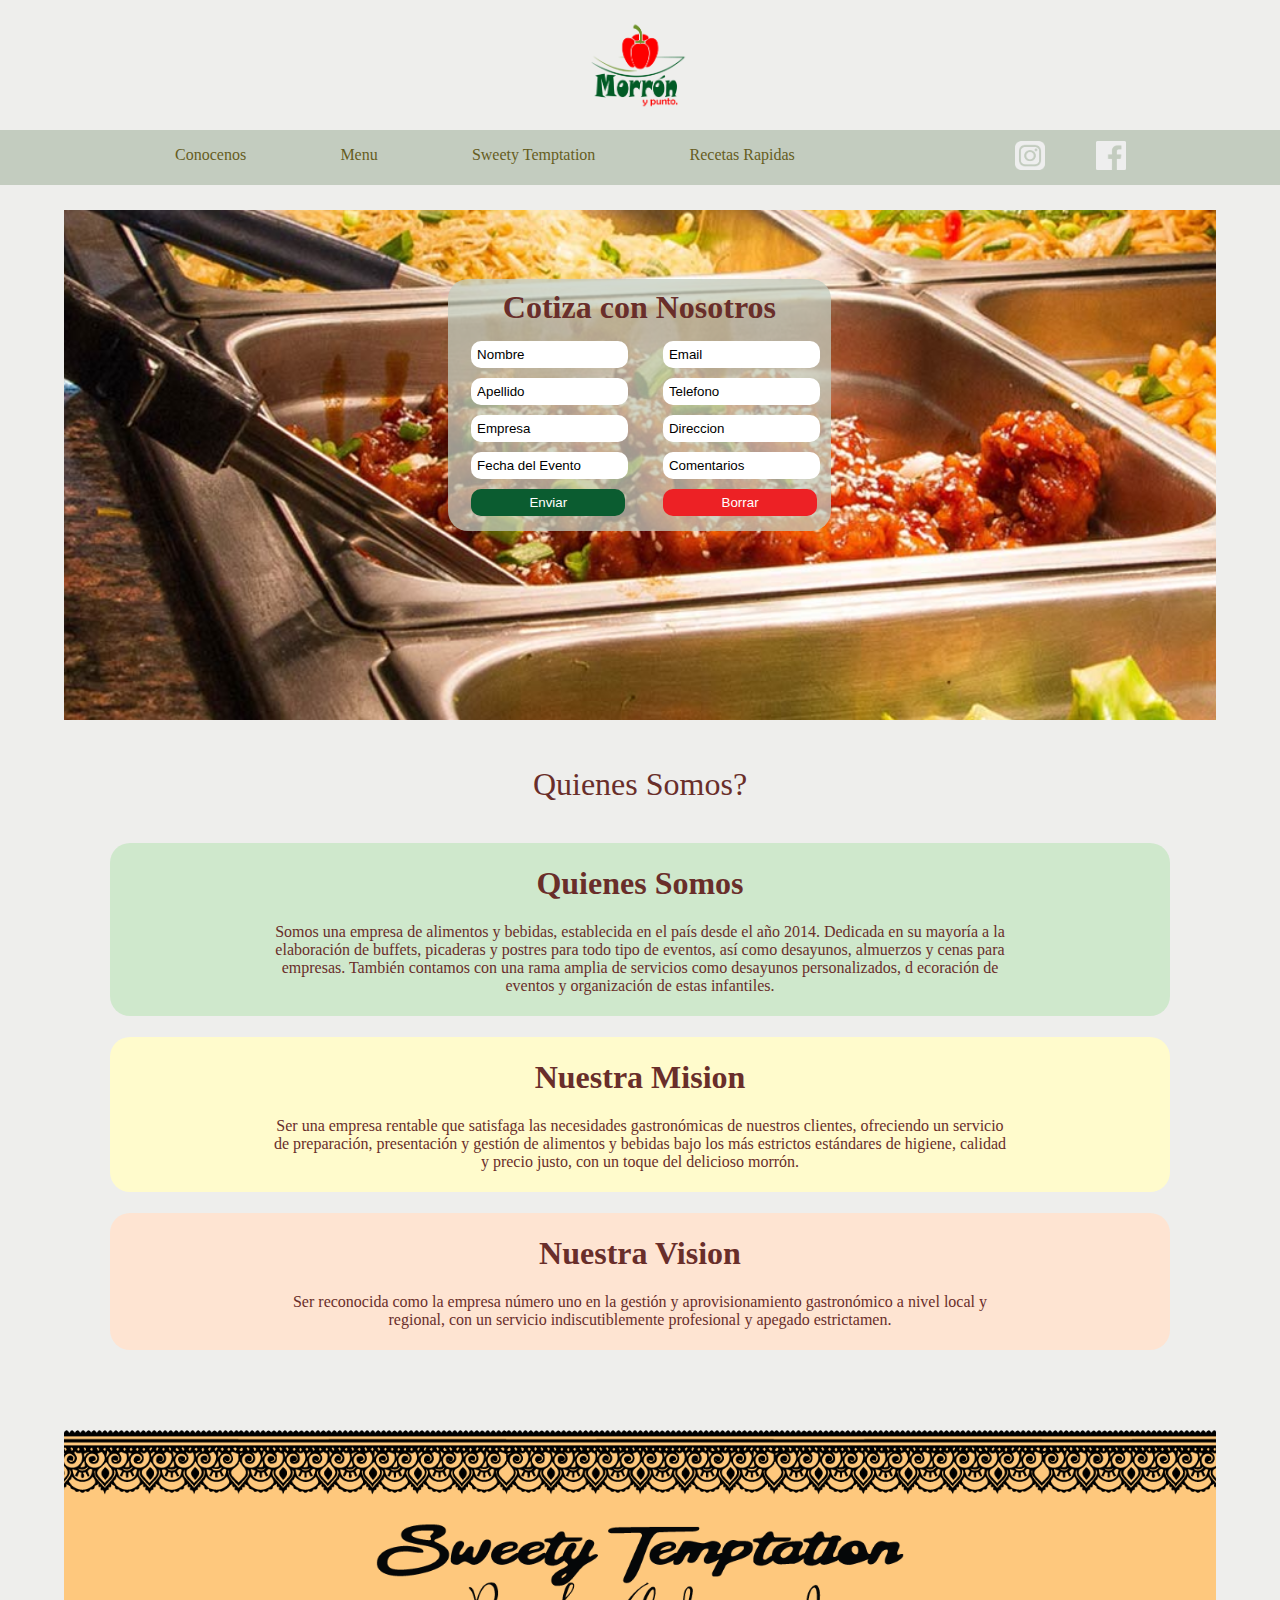
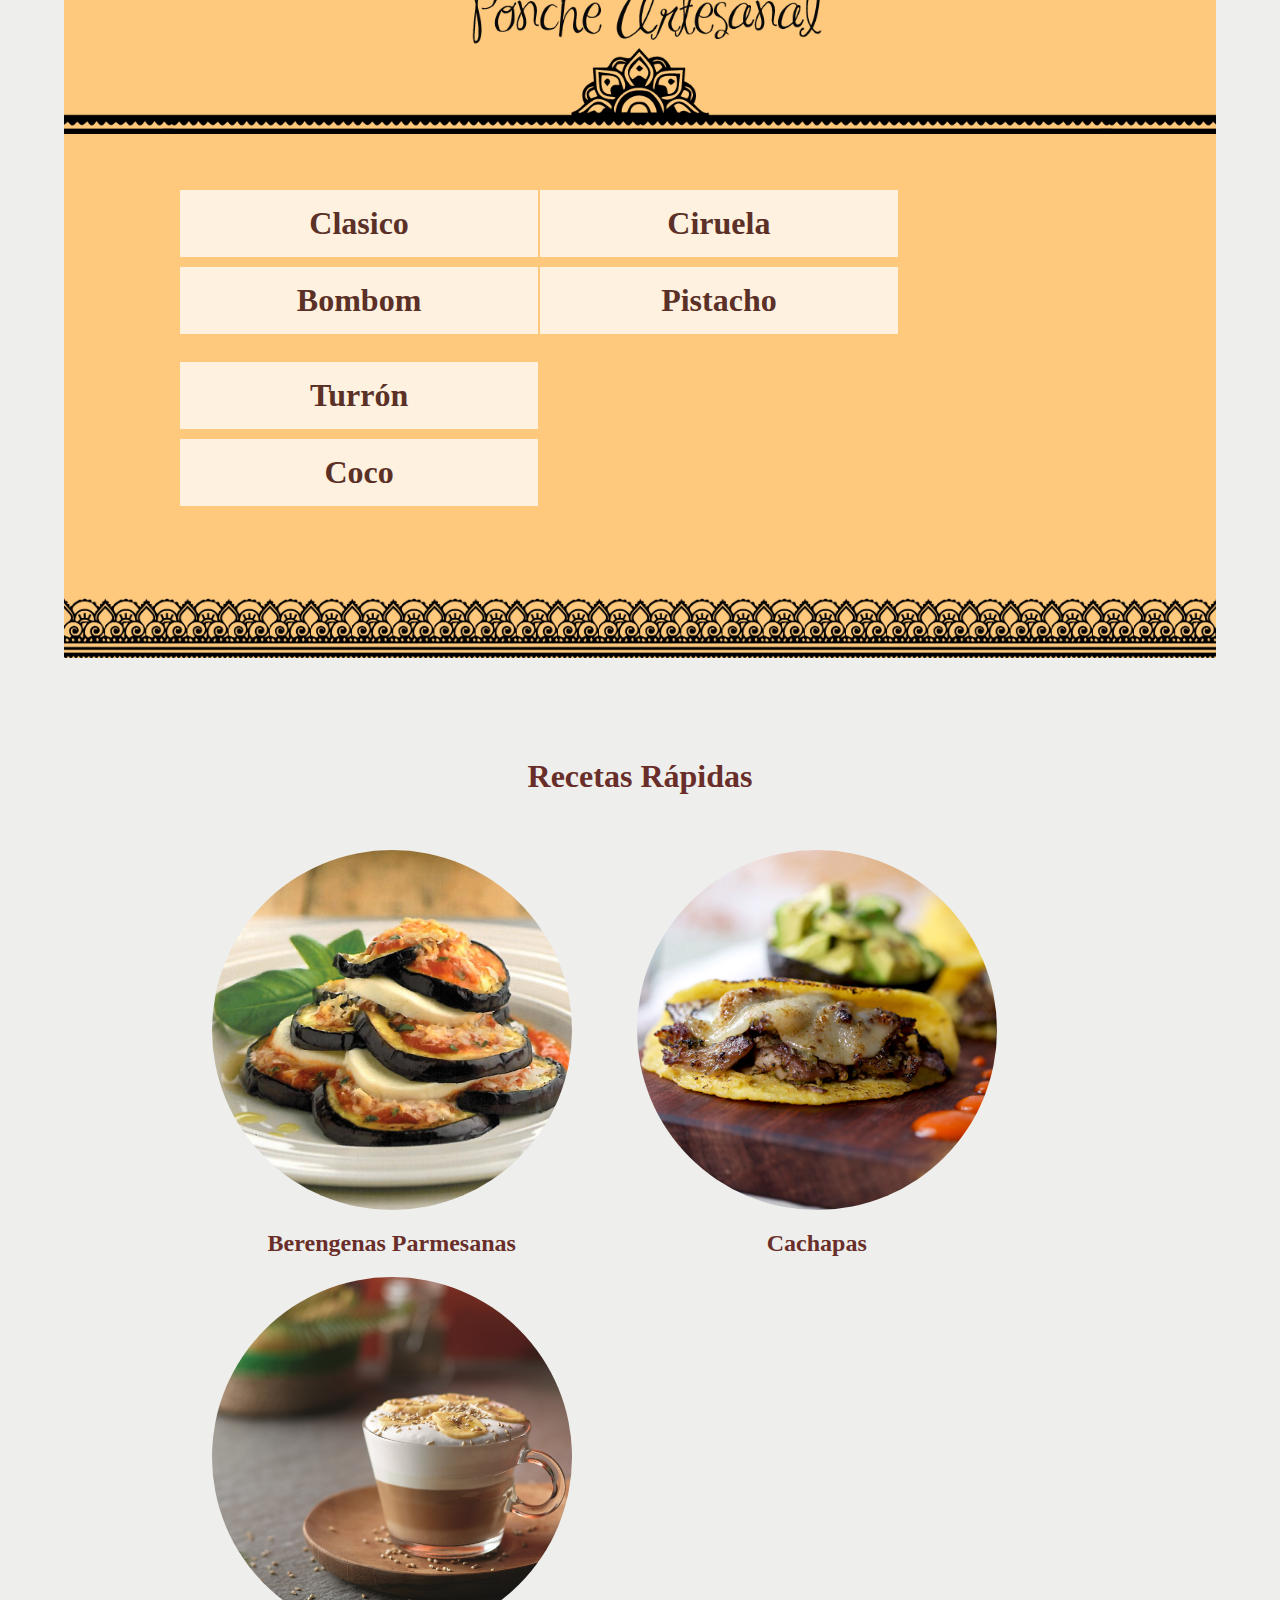
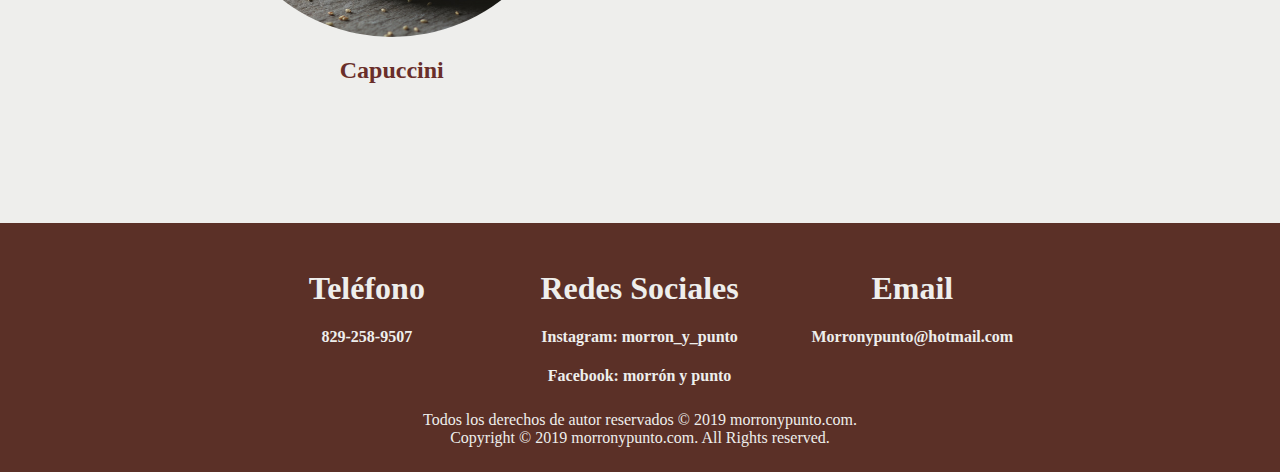
==== commit 0a1c6c73: "Add files via upload" ====
--- a/index.html
+++ b/index.html
@@ -26,10 +26,14 @@
 				<li><a href="index">Menu</a></li>
 				<li><a href="#sweety">Sweety Temptation</a></li>
 				<li><a href="#recetas">Recetas Rapidas</a></li>
-				<li><a href="index">Cursos</a></li>
-				<li><a href="index">Contacto</a></li>
-				<li class="facebookButt"></li>
-				<li class="instaButt"></li>
+<!-- 				<li><a href="index">Cursos</a></li>
+				<li><a href="index">Contacto</a></li> -->
+            <li><a href="index" class="navSocial">
+            <img src="img/imgFbTra.png" width="30px">
+            </a></li>
+            <li><a href="index" class="navSocial">
+            <img src="img/imgInsTra.png" width="30px">
+            </a></li>
 		</ul>		
 				
 
--- a/main.css
+++ b/main.css
@@ -130,9 +130,22 @@
 .navSocial
 {
 	padding			:1% 2.5% !important;
-}
-
-
+	float			:right !important;
+}
+
+.facebookButt
+{
+	height			:100%;
+	width			:20px;
+	float			:right;
+}
+
+.instaButt
+{
+	height			:100%;
+	width:			20px;
+	float			:right;
+}
 
 main
 {
@@ -278,23 +291,25 @@
 .card
 {
 	/*background-image:url(img/imgMorronTra.png) center;*/
-	width			:30%;
-	height			:330px;
+	width			:100%;
+	/*min-height		:330px;*/
 	text-align		:center;
 	display			:inline-block;
-	float			:left;
-	margin			:1% 1.66%;
+	/*float			:left;*/
+	margin			:1% 0;
 	border-radius	:20px;
 	text-decoration	:none;
 	text-transform	:none;
 	color			:#692E2A;
+	padding			: 2% 0%;
+
 }
 
 .conCard
 {
 	/*background-image:url(img/imgMorronTra.png) center;*/
 	width			:30%;
-	/* height		:330px; */
+	/* height		:330px;*/
 	min-height		:160px;
 	text-align		:center;
 	display			:inline-block;
@@ -307,7 +322,7 @@
 }
 .card h1
 {
-	margin-bottom	:50px;
+	margin-top	:0px;
 }
 
 .tabAboutDescription
@@ -338,6 +353,7 @@
 	background		: url(img/imgSweetingLong.png) no-repeat center;
 	height			: 310px;
 	background-size	: cover;
+	margin-top: -12px;
 }
 
 
@@ -353,7 +369,7 @@
 .sweetFlavors
 {
 	width	: 80%;
-	margin	: 6% 0px 6% 0;
+	margin	: 4% 0px 6% 0;
 	padding	: 0% 10%;
 	display	: inline-block;
 	/*min-height: 480px;*/
@@ -363,7 +379,7 @@
 .cardDiv
 {
 	width			: 33%;
-	min-width		:432px;
+	min-width		:358px;
 	float			: left;
 	margin			: 1% 0.1%;
 }
@@ -375,7 +391,7 @@
 	/*float:left;*/
 	transition		: 1s;
 	float			:left;
-	margin			: 0.5% 1.5%;
+	/* margin			: 0.5% 1.5%; */
 }
 
 .sweetCard h1
@@ -626,4 +642,4 @@
 	margin		:0px 50%px;
 	color		:#EEEEEC;
 
-}
+}